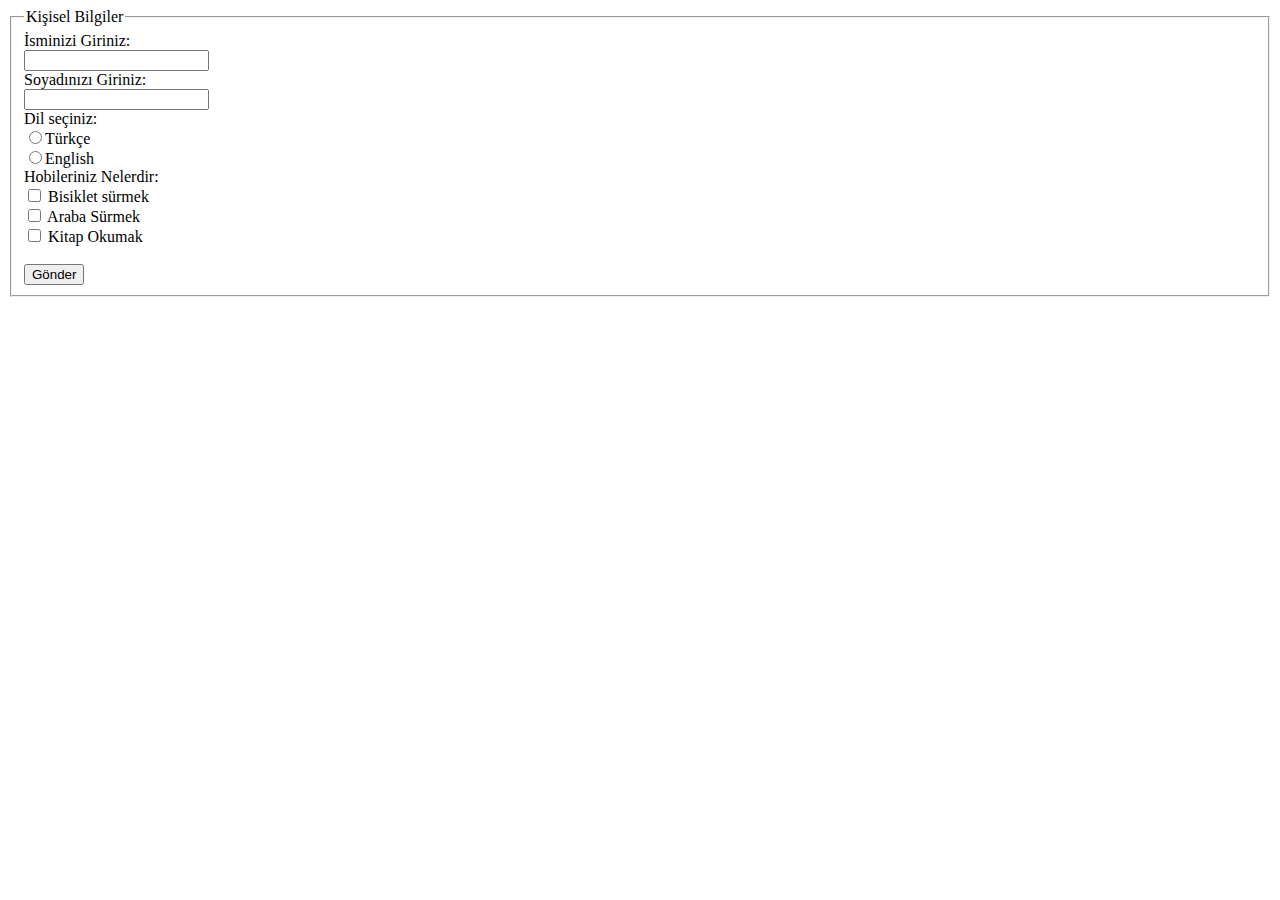
==== index.html @ 514f0864 "“ilk”" ====
<!DOCTYPE html>
<html lang="en">
    <head>
        <title></title>
        <meta charset="UTF-8">
        <meta name="viewport" content="width=device-width, initial-scale=1">
        <link href="css/style.css" rel="stylesheet">
        <link rel="stylesheet" href="style.css">
    </head>
    <body>
        <fieldset>
            <legend>Kişisel Bilgiler</legend>
        <form>
            <table>
            <label></label>İsminizi Giriniz:<br>
            <input type="text"><br>

            <label></label>Soyadınızı Giriniz:<br>
            <input type="text"><br>

            <label></label> Dil seçiniz:<br>

            <input type="radio" >
            <label for="radio">Türkçe</label><br>

            <input type="radio">
            <label >English</label><br>

            <label>Hobileriniz Nelerdir:</label> <br>

            <input type="checkbox" >
            <label for=> Bisiklet sürmek</label><br>

            <input type="checkbox">
            <label> Araba Sürmek</label><br>

            <input type="checkbox">
            <label> Kitap Okumak</label><br><br>

            <input type="submit" value="Gönder">
            

        </form>
        
            
    </fieldset>
   

    </body>
</html>
---- style.css ----
form{
    width: 500px;
    background-color: white;
}
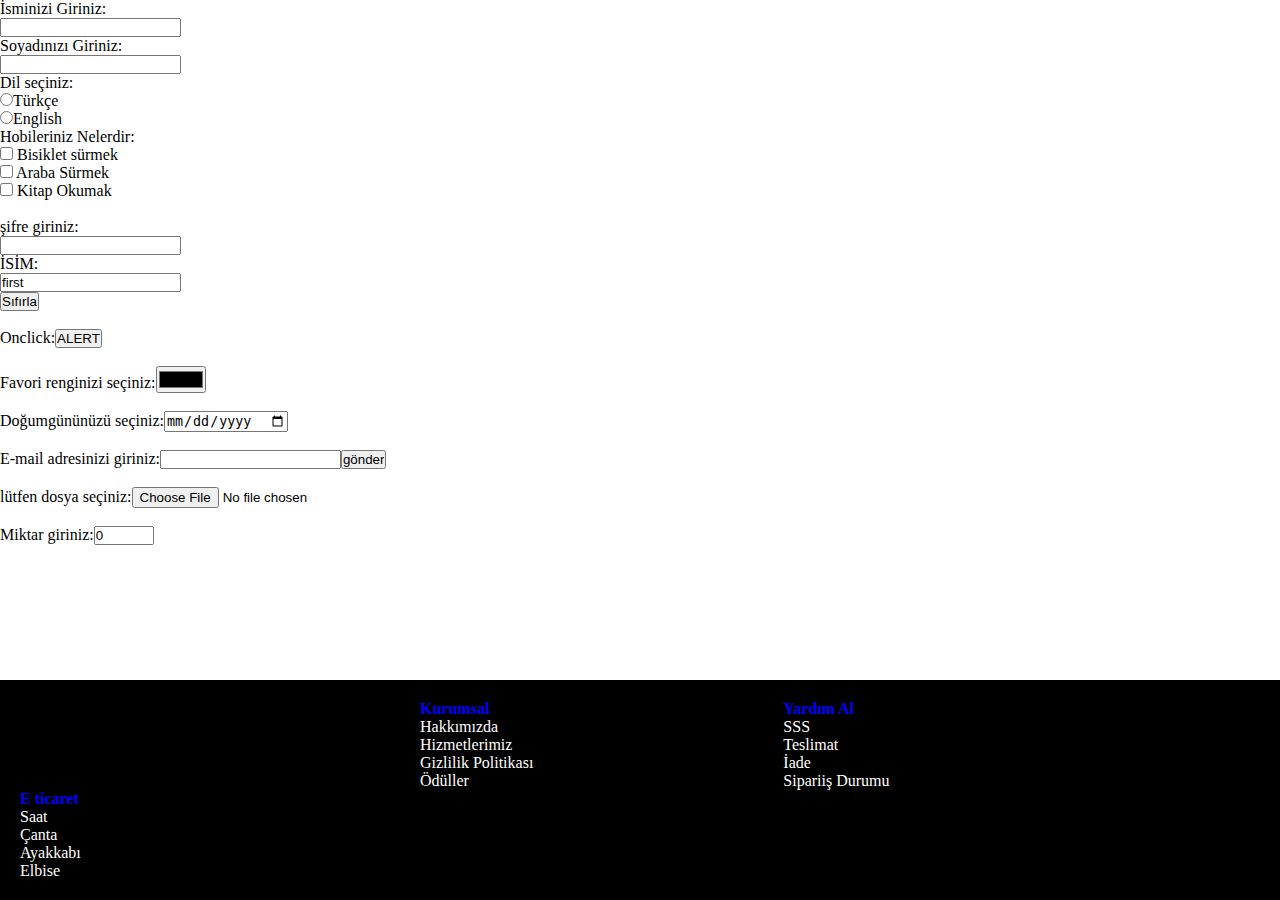
==== commit c0b96ffe: "ilk" ====
--- a/index.html
+++ b/index.html
@@ -8,10 +8,9 @@
         <link rel="stylesheet" href="style.css">
     </head>
     <body>
-        <fieldset>
-            <legend>Kişisel Bilgiler</legend>
+        
         <form>
-            <table>
+            <table>               <!--    html de form ögelerinin ddenemelerini yaptım aşşağı kısımdada responsive olmayan basit footer için uğraştım -->
             <label></label>İsminizi Giriniz:<br>
             <input type="text"><br>
 
@@ -37,13 +36,76 @@
             <input type="checkbox">
             <label> Kitap Okumak</label><br><br>
 
-            <input type="submit" value="Gönder">
+            <label for="pwd">şifre giriniz:</label><br>
+            <input type="password" id="pwd" name="pwd"><br>
+
+            <label for="fname">İSİM:</label><br>
+            <input type="text" id="fname" name="fname" value="first"><br>
+            <input type="reset" value="Sıfırla"><br><br>
+
+            <label for="alert">Onclick:</label>
+            <input type="button" onclick="alert('Hello World!')" value="ALERT"><br> <br>
             
+            <label for="favcolor">Favori renginizi seçiniz:</label>
+            <input type="color" id="favcolor" name="favcolor"> <br> <br>
+
+            <label for="birthday">Doğumgününüzü seçiniz:</label>
+            <input type="date" id="birthday" name="birthday"><br> <br>
+
+            <label for="email">E-mail adresinizi giriniz:</label>
+            <input type="email" id="email" name="email">
+            <input type="submit" value="gönder"><br> <br>
+
+            <label for="myfile">lütfen dosya seçiniz:</label>
+           <input type="file" id="myfile" name="myfile"><br><br>
+
+
+           <label for="miktar">Miktar giriniz:</label>
+          <input type="number" id="miktar" name="miktar" min="0" max="100" step="5" value="0">
 
         </form>
+
+        <footer>
+            <div class="col">
+                <div class="col0">
+                    <ul style="list-style: none;">
+                        <h4 style="color: blue;">Kurumsal</h4>
+                        <li><a href="#">Hakkımızda</a></li>
+                        <li><a href="#">Hizmetlerimiz</a></li>
+                        <li><a href="#">Gizlilik Politikası</a></li>
+                        <li><a href="#">Ödüller</a></li>
+                    </ul>
+            </div>
+            
+        </div>
+        <div class="col">
+            <div class="col1">
+            <ul style="list-style: none;">
+                <h4 style="color:blue;">Yardım Al</h4>
+                <li><a href="#">SSS</a></li>
+                <li><a href="#">Teslimat</a></li>
+                <li><a href="#">İade</a></li>
+                <li><a href="#">Sipariiş Durumu</a></li>
+            </ul>
+        </div>
+        </div>
+            
+            </div>
+            <div class="col">
+                <div class="col2">
+                    <h4 style="color:blue;">E ticaret</h4>
+                    <ul style="list-style: none;">
+                        <li><a href="#">Saat</a></li>
+                        <li><a href="#">Çanta</a></li>
+                        <li><a href="#">Ayakkabı</a></li>
+                        <li><a href="#">Elbise</a></li>
+                    </ul>
+            </div>
+    
+        </div>
+        </footer>
         
             
-    </fieldset>
    
 
     </body>
--- a/style.css
+++ b/style.css
@@ -1,5 +1,49 @@
-
-form{
-    width: 500px;
-    background-color: white;
+*{
+    margin: 0px;
+    padding: 0px;
+    box-sizing: border-box;
 }
+footer {
+    position: fixed;
+    left: 0;
+    bottom: 0;
+    width: 100%;
+    background-color: black;
+    color: white;
+    padding: 20px;
+    
+}
+footer a{
+    text-decoration: none;
+}
+footer .col{
+    float: left;
+   
+}
+footer .col0{
+    margin-left: 400px;
+  
+}
+footer .col1{
+    list-style: none;
+  
+}
+footer .col2{
+    list-style: none;
+}
+footer .col ul {
+    margin-right: 250px;
+  
+}
+footer .col0 ul li a{
+    text-decoration: none;
+    color: white;
+}
+footer .col1 ul li a{
+    text-decoration: none;
+    color: white;
+}
+footer .col2 ul li a{
+    text-decoration: none;
+    color: white;
+}
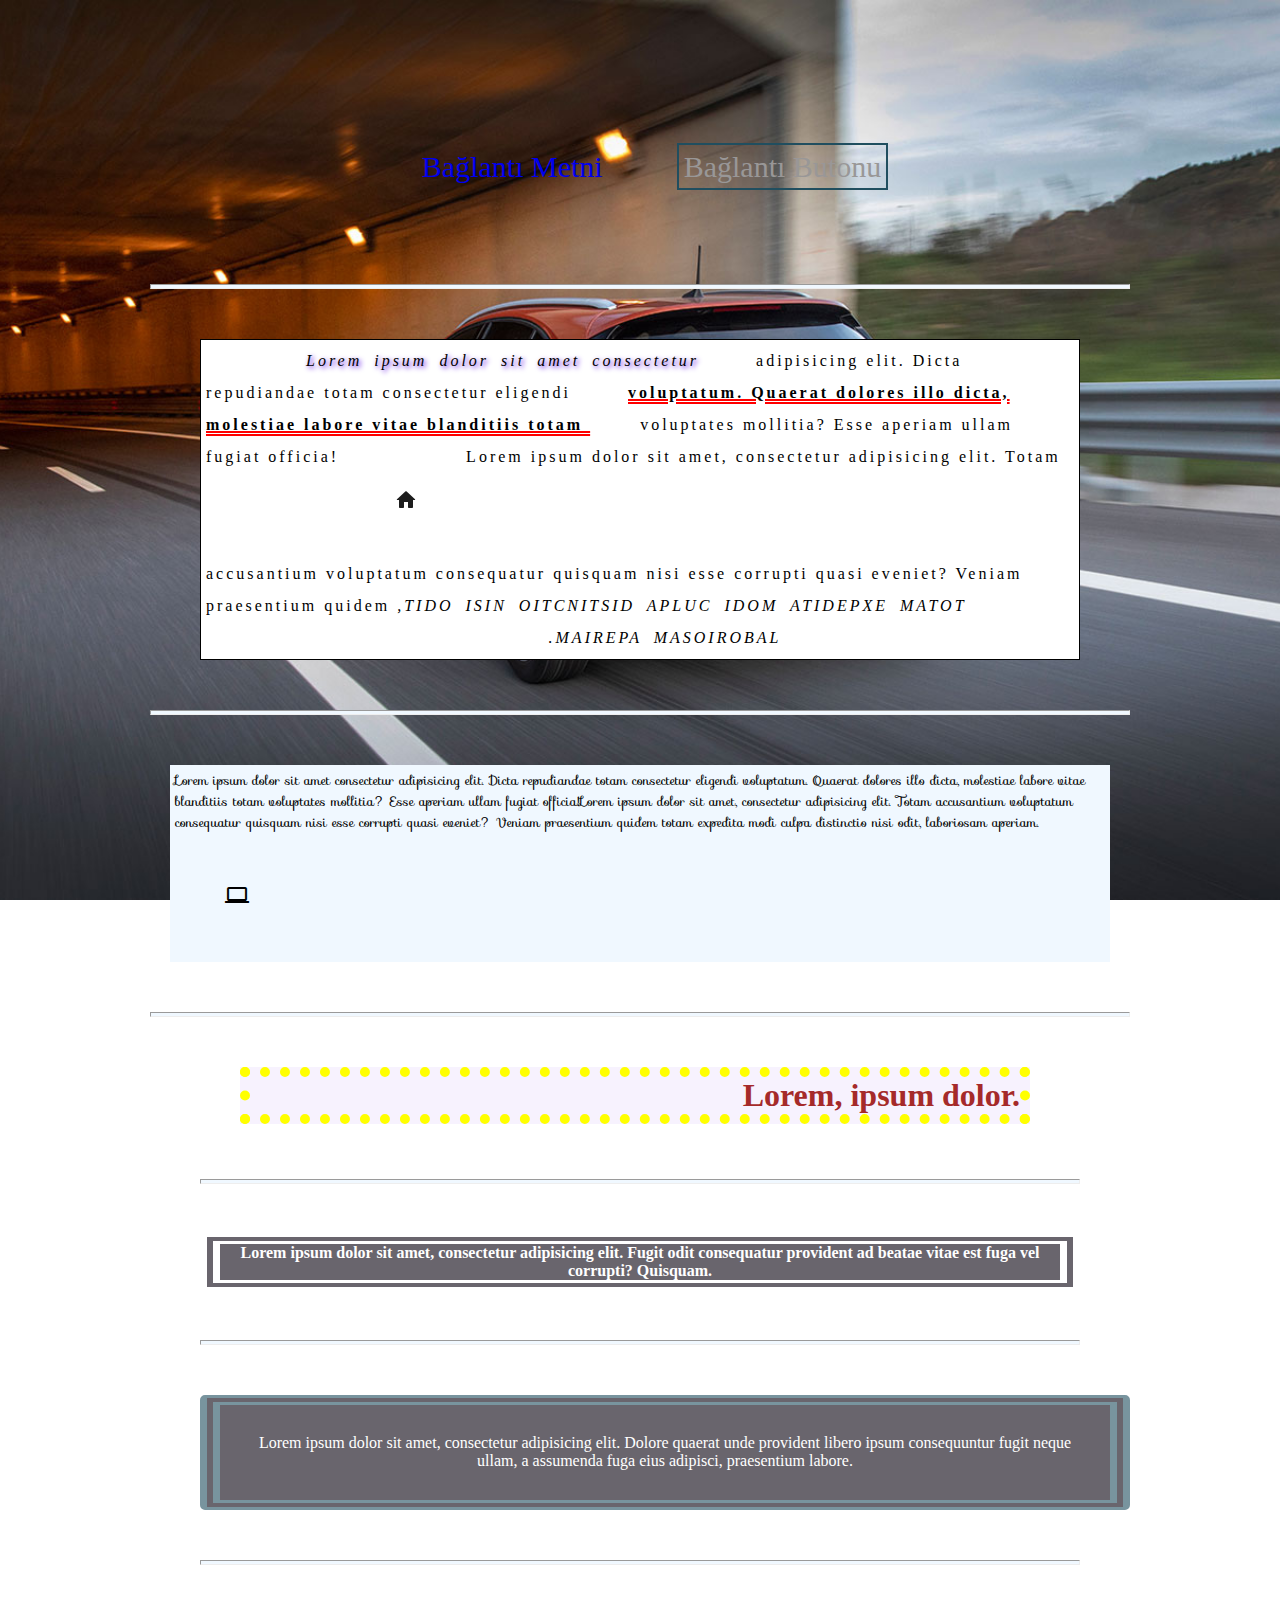
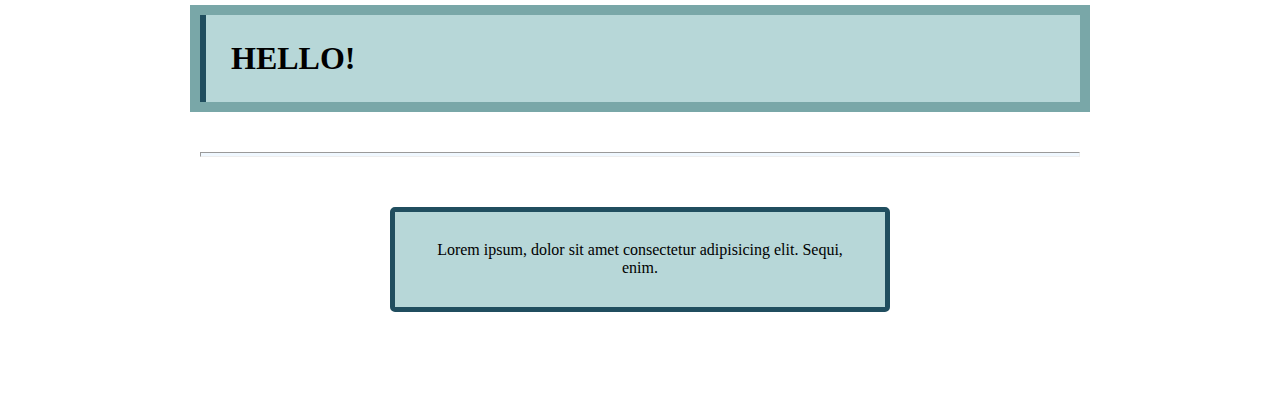
==== commit fedba2cf: "ilk" ====
--- a/index.html
+++ b/index.html
@@ -1,112 +1,59 @@
 <!DOCTYPE html>
 <html lang="en">
     <head>
-        <title></title>
+        <title>CSS Tutorial</title>
+        
         <meta charset="UTF-8">
         <meta name="viewport" content="width=device-width, initial-scale=1">
+        <link href="https://fonts.googleapis.com/css2?family=Sofia&effect=fire" rel="stylesheet">
+        <link rel="stylesheet" href="https://fonts.googleapis.com/icon?family=Material+Icons">
         <link href="css/style.css" rel="stylesheet">
+        <link rel="icon" type="image/x-icon" href="/img/icon.svg">
         <link rel="stylesheet" href="style.css">
+        
+       
+      
     </head>
+    
     <body>
+        <div class="baglanti">
+            <a href="https://www.w3schools.com/css/css_link.asp" target="_blank">Bağlantı Metni</a>
+            <a class="buton" href="https://www.w3schools.com/css/css_link.asp" target="_blank">Bağlantı Butonu</a>
+
+        </div>
+        <hr style="height: 3px; background-color: aliceblue;">
+        <div class="text">
+            <p><i>Lorem ipsum dolor sit amet consectetur</i> adipisicing elit. Dicta repudiandae totam consectetur eligendi 
+            <b>voluptatum. Quaerat dolores illo dicta, molestiae labore vitae blanditiis totam </b>voluptates mollitia? 
+            Esse aperiam ullam fugiat officia! <img src="img/icon.svg" alt="icon">Lorem ipsum dolor sit amet, consectetur adipisicing elit. Totam 
+            accusantium voluptatum consequatur quisquam nisi esse corrupti quasi eveniet? Veniam praesentium quidem 
+            <i class="transform">totam expedita modi culpa distinctio nisi odit, laboriosam aperiam.</i></p>
+        </div>
+        <hr style="height: 3px; background-color: aliceblue;">
+
+        <div class="font">
+            <p class="font-effect-fire">Lorem ipsum dolor sit amet consectetur adipisicing elit. Dicta repudiandae totam consectetur eligendi 
+            voluptatum. Quaerat dolores illo dicta, molestiae labore vitae blanditiis totam voluptates mollitia? 
+            Esse aperiam ullam fugiat officia!Lorem ipsum dolor sit amet, consectetur adipisicing elit. Totam 
+            accusantium voluptatum consequatur quisquam nisi esse corrupti quasi eveniet? Veniam praesentium quidem 
+            totam expedita modi culpa distinctio nisi odit, laboriosam aperiam. <i class="material-icons">computer</i></p>
+        </div>
+        <hr style="height: 3px; background-color: aliceblue;">
+
+        <div class="özellik">
+        <h1 id="lorem">Lorem, ipsum dolor.</h1>
+        <hr style="height: 3px; background-color: aliceblue;">
+        <h4 class="sınıf">Lorem ipsum dolor sit amet, consectetur adipisicing elit. Fugit odit 
+            consequatur provident ad beatae vitae est fuga vel corrupti? Quisquam.</h4>
+            <hr style="height: 3px; background-color: aliceblue;">
+            <p class="sınıf large">Lorem ipsum dolor sit amet, consectetur adipisicing elit. Dolore quaerat unde
+             provident libero ipsum consequuntur fugit neque ullam, a assumenda fuga eius adipisci, praesentium labore.</p>
+             <hr style="height: 3px; background-color: aliceblue;">
+             <h1 class="color">HELLO!</h1>
+             <hr style="height: 3px; background-color: aliceblue;">
+             <p>Lorem ipsum, dolor sit amet consectetur adipisicing elit. Sequi, enim.</p> 
+             
+        </div>
         
-        <form>
-            <table>               <!--    html de form ögelerinin ddenemelerini yaptım aşşağı kısımdada responsive olmayan basit footer için uğraştım -->
-            <label></label>İsminizi Giriniz:<br>
-            <input type="text"><br>
-
-            <label></label>Soyadınızı Giriniz:<br>
-            <input type="text"><br>
-
-            <label></label> Dil seçiniz:<br>
-
-            <input type="radio" >
-            <label for="radio">Türkçe</label><br>
-
-            <input type="radio">
-            <label >English</label><br>
-
-            <label>Hobileriniz Nelerdir:</label> <br>
-
-            <input type="checkbox" >
-            <label for=> Bisiklet sürmek</label><br>
-
-            <input type="checkbox">
-            <label> Araba Sürmek</label><br>
-
-            <input type="checkbox">
-            <label> Kitap Okumak</label><br><br>
-
-            <label for="pwd">şifre giriniz:</label><br>
-            <input type="password" id="pwd" name="pwd"><br>
-
-            <label for="fname">İSİM:</label><br>
-            <input type="text" id="fname" name="fname" value="first"><br>
-            <input type="reset" value="Sıfırla"><br><br>
-
-            <label for="alert">Onclick:</label>
-            <input type="button" onclick="alert('Hello World!')" value="ALERT"><br> <br>
-            
-            <label for="favcolor">Favori renginizi seçiniz:</label>
-            <input type="color" id="favcolor" name="favcolor"> <br> <br>
-
-            <label for="birthday">Doğumgününüzü seçiniz:</label>
-            <input type="date" id="birthday" name="birthday"><br> <br>
-
-            <label for="email">E-mail adresinizi giriniz:</label>
-            <input type="email" id="email" name="email">
-            <input type="submit" value="gönder"><br> <br>
-
-            <label for="myfile">lütfen dosya seçiniz:</label>
-           <input type="file" id="myfile" name="myfile"><br><br>
-
-
-           <label for="miktar">Miktar giriniz:</label>
-          <input type="number" id="miktar" name="miktar" min="0" max="100" step="5" value="0">
-
-        </form>
-
-        <footer>
-            <div class="col">
-                <div class="col0">
-                    <ul style="list-style: none;">
-                        <h4 style="color: blue;">Kurumsal</h4>
-                        <li><a href="#">Hakkımızda</a></li>
-                        <li><a href="#">Hizmetlerimiz</a></li>
-                        <li><a href="#">Gizlilik Politikası</a></li>
-                        <li><a href="#">Ödüller</a></li>
-                    </ul>
-            </div>
-            
-        </div>
-        <div class="col">
-            <div class="col1">
-            <ul style="list-style: none;">
-                <h4 style="color:blue;">Yardım Al</h4>
-                <li><a href="#">SSS</a></li>
-                <li><a href="#">Teslimat</a></li>
-                <li><a href="#">İade</a></li>
-                <li><a href="#">Sipariiş Durumu</a></li>
-            </ul>
-        </div>
-        </div>
-            
-            </div>
-            <div class="col">
-                <div class="col2">
-                    <h4 style="color:blue;">E ticaret</h4>
-                    <ul style="list-style: none;">
-                        <li><a href="#">Saat</a></li>
-                        <li><a href="#">Çanta</a></li>
-                        <li><a href="#">Ayakkabı</a></li>
-                        <li><a href="#">Elbise</a></li>
-                    </ul>
-            </div>
-    
-        </div>
-        </footer>
-        
-            
-   
-
     </body>
 </html>--- a/style.css
+++ b/style.css
@@ -1,49 +1,145 @@
 *{
-    margin: 0px;
-    padding: 0px;
+    margin: 50px;
+}
+body{
+    background-image: url("img/Egea-Cross-3.jpg");
+    background-repeat: no-repeat;
+    background-position:center;
+    background-attachment: fixed;
+    background-size: cover;
+
+    
+}
+.özellik p{
+    text-align: center;
+    background-color: #B7D7D8;
+    border-color: #204E5F;
+    border-style: solid;
+    border-width: 5px;
+    border-radius: 5px;
+    width: 500px;
+    height: 50%;
+    margin: auto;
+    padding: 3%;
     box-sizing: border-box;
 }
-footer {
-    position: fixed;
-    left: 0;
-    bottom: 0;
-    width: 100%;
-    background-color: black;
+.özellik #lorem{
+    color: brown;
+    text-align: right;
+    background-color: rgba(241, 233, 254, 0.6);
+    border-style: dotted;
+    border-width: 10px;
+    border-color: yellow;
+    margin: 50px 100px 55px 90px;
+}
+.özellik .sınıf{
+    background-color: rgb(7, 0, 13);
+    opacity: 0.6;
+    text-align: center;
     color: white;
-    padding: 20px;
+    border-style: double;
+    border-width: 10px 20px;
+    margin-left: 50px;
+    max-width: 2000px;
+   
+}
+.özellik .large{
+    margin-left: inherit;
+    border-style: double;
+    width: auto;
+    height: auto;
     
 }
-footer a{
-    text-decoration: none;
-}
-footer .col{
-    float: left;
+
+.özellik .color{
+    background-color:#B7D7D8;
+    border-left: 6px solid #204E5F;
+    padding: 25px;
+    outline: 10px solid #79A7A8;
+    /* outline-offset: 10px; */
    
 }
-footer .col0{
-    margin-left: 400px;
-  
+.text p{
+    border: 1px solid black;
+    text-indent: 50px;
+    letter-spacing: 3px;
+    background-color: white;
+    line-height: 2;
+    text-align-last: center;
+    padding: 5px;
 }
-footer .col1{
-    list-style: none;
-  
+.text p i{
+    letter-spacing: 3px;
+    word-spacing: 5px;
+    text-shadow: 2px 2px 5px rgb(86, 4, 226);
+
 }
-footer .col2{
-    list-style: none;
+.text p b{
+    text-decoration: underline double 2px red;
+    text-align: center;
 }
-footer .col ul {
-    margin-right: 250px;
-  
+.text p img{
+    vertical-align: top;
 }
-footer .col0 ul li a{
+.text p .transform{
+  text-transform: uppercase;
+  text-shadow: none;
+  direction: rtl;
+  unicode-bidi: bidi-override;   
+}
+.font p{
+    background-color: aliceblue;
+    font-family: "Sofia", sans-serif;
+    margin: 10px;
+    padding: 5px;
+    font-size: 1vw;
+    margin: 20px;
+}
+.font p i{
+    vertical-align: bottom;
+}
+.baglanti{
+    text-align: center;
+    padding: 50px;
+    margin: 50px;
+}
+.baglanti a{
+    font-size: 30px;
     text-decoration: none;
+    
+}
+.baglanti a:visited{
     color: white;
 }
-footer .col1 ul li a{
+.baglanti a:active{
+    color: red;
+}
+.baglanti a:hover{
+    cursor: pointer;
+    background-color: rgba(193, 209, 228, 0.986);
+    border-radius: 7px;
+}
+
+.baglanti .buton{
+    font-size: 30px;
     text-decoration: none;
-    color: white;
+    background-color: #ffffff04;
+    color: rgb(153, 151, 151);
+    padding: 5px;
+    border: 2px solid #204E5F;
+    margin:20px;
+    
 }
-footer .col2 ul li a{
+.baglanti .buton:visited{
+    color: rgb(153, 151, 151);
+
+}
+.baglanti .buton:hover{
+    font-size: 30px;
     text-decoration: none;
-    color: white;
+    background-color: #79A7A8;
+    color: rgb(255, 255, 255);
+    padding: 5px;
+    border: 2px solid #204E5F;
 }
+
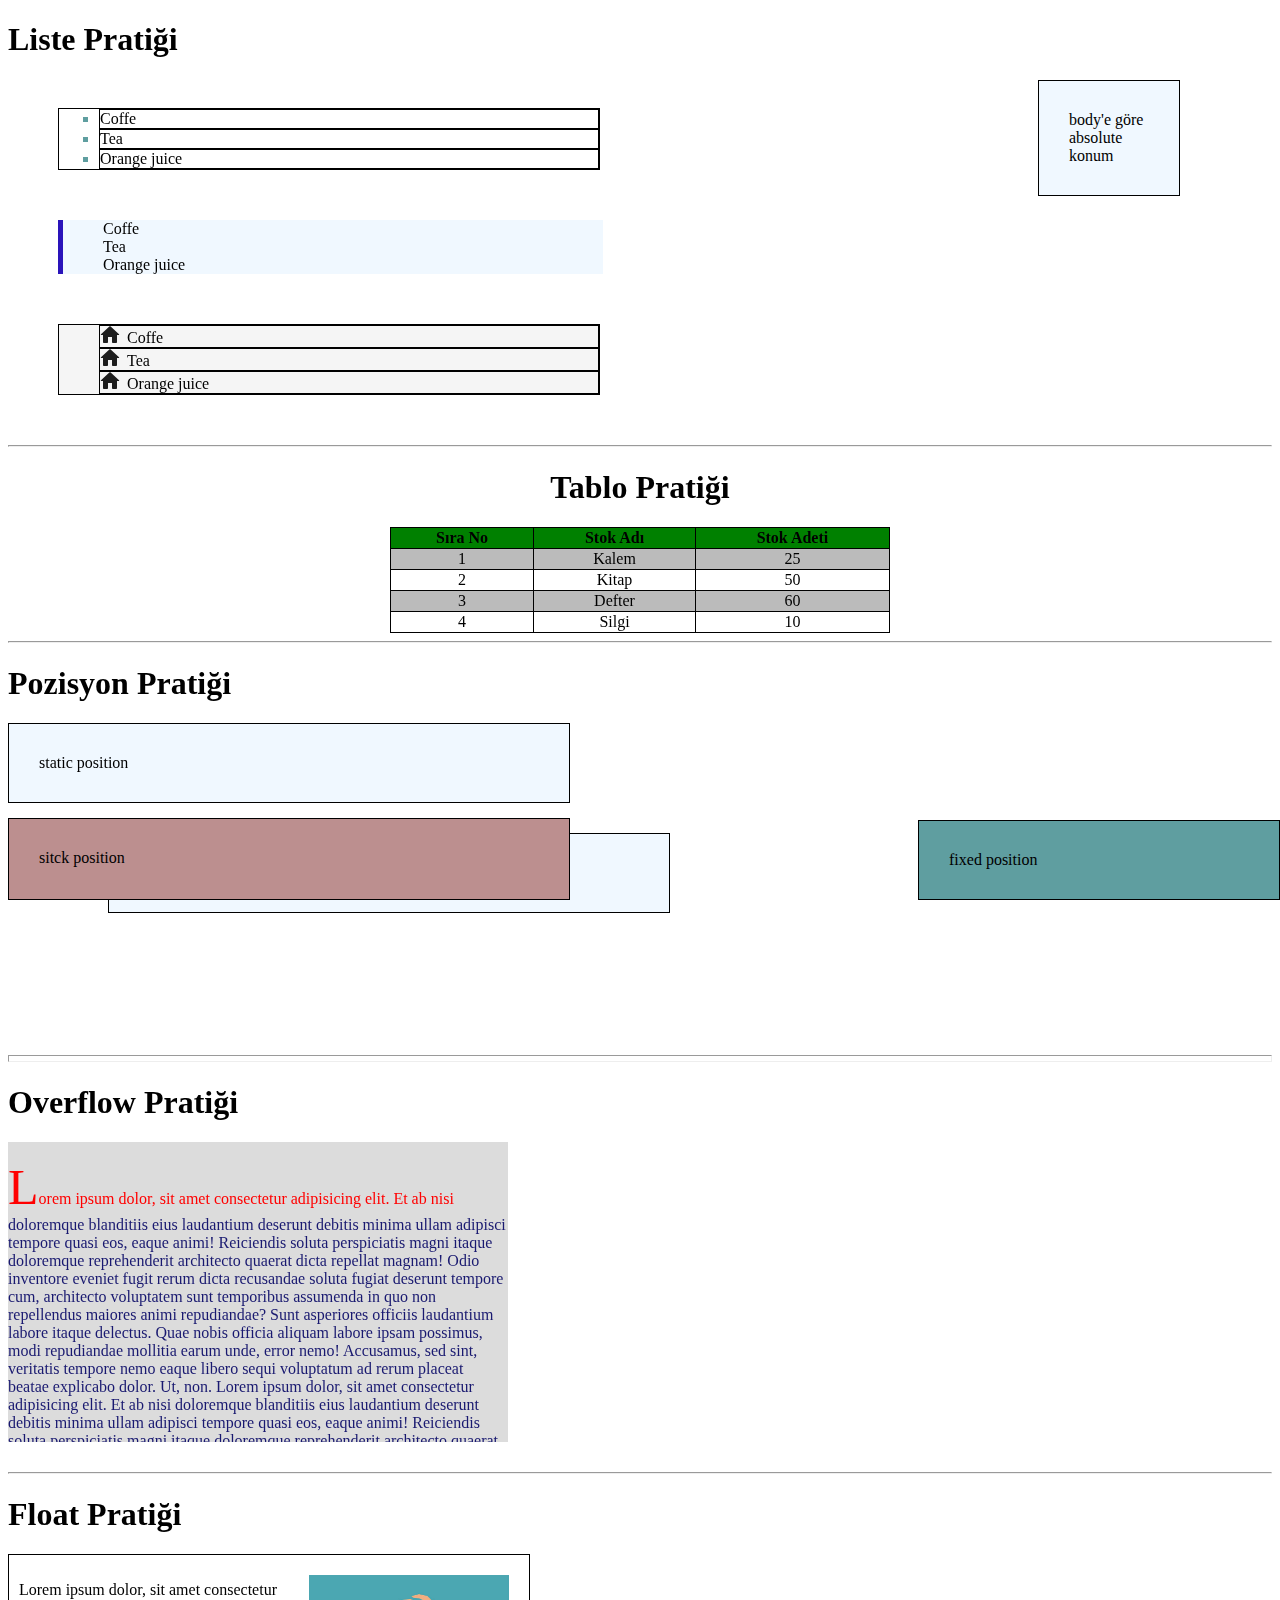
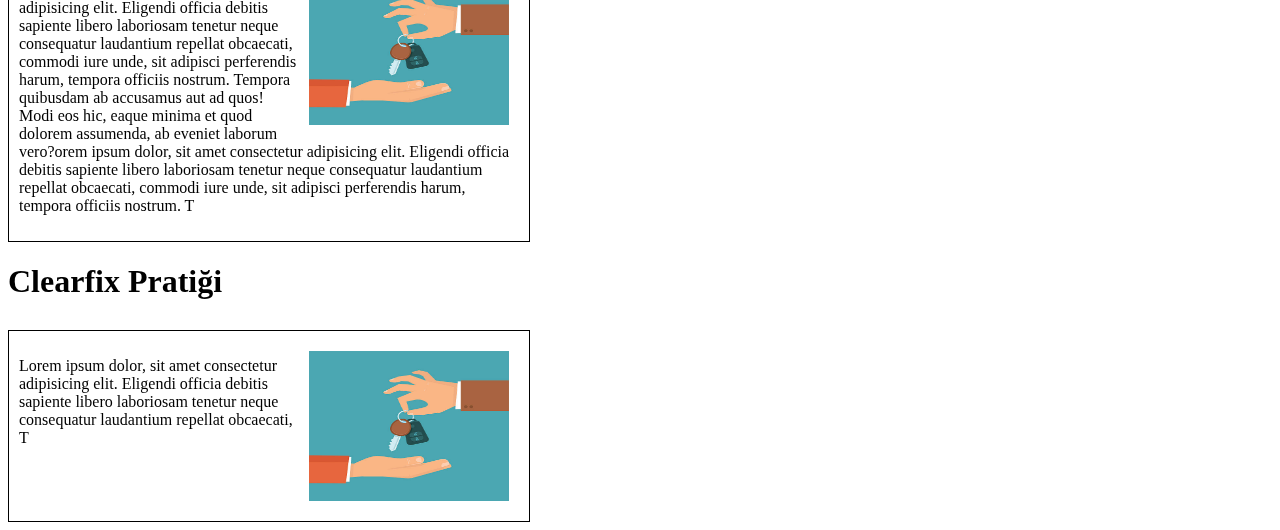
==== commit b125741e: "ilk" ====
--- a/index.html
+++ b/index.html
@@ -16,44 +16,112 @@
     </head>
     
     <body>
-        <div class="baglanti">
-            <a href="https://www.w3schools.com/css/css_link.asp" target="_blank">Bağlantı Metni</a>
-            <a class="buton" href="https://www.w3schools.com/css/css_link.asp" target="_blank">Bağlantı Butonu</a>
 
-        </div>
-        <hr style="height: 3px; background-color: aliceblue;">
-        <div class="text">
-            <p><i>Lorem ipsum dolor sit amet consectetur</i> adipisicing elit. Dicta repudiandae totam consectetur eligendi 
-            <b>voluptatum. Quaerat dolores illo dicta, molestiae labore vitae blanditiis totam </b>voluptates mollitia? 
-            Esse aperiam ullam fugiat officia! <img src="img/icon.svg" alt="icon">Lorem ipsum dolor sit amet, consectetur adipisicing elit. Totam 
-            accusantium voluptatum consequatur quisquam nisi esse corrupti quasi eveniet? Veniam praesentium quidem 
-            <i class="transform">totam expedita modi culpa distinctio nisi odit, laboriosam aperiam.</i></p>
-        </div>
-        <hr style="height: 3px; background-color: aliceblue;">
+        <div class="list">
+            <h1>Liste Pratiği</h1>
+            <ul class="a">
+                <li>Coffe</li>
+                <li>Tea</li>
+                <li>Orange juice</li>
+               </ul>
+               <ul class="b">
+                <li>Coffe</li>
+                <li>Tea</li>
+                <li>Orange juice</li>
+               </ul>
+               <ol class="c">
+                
+                <li>Coffe</li>
+                <li>Tea</li>
+                <li>Orange juice</li>
+               </ol>      
+               </div>
+               <hr>
+               <div class="tablo">
+                <h1>Tablo Pratiği</h1>
+                <table>
+                <tr>
+                    <th>Sıra No</th>
+                    <th>Stok Adı</th>
+                    <th>Stok Adeti</th>
+                </tr>
+                <tr>
+                    <td>1</td>
+                    <td>Kalem</td>
+                    <td> 25</td>
+                </tr>
+                <tr>
+                    <td>2</td>
+                    <td>Kitap</td>
+                    <td> 50</td>
+                </tr>
+                <tr>
+                    <td>3</td>
+                    <td>Defter</td>
+                    <td> 60</td>
+                </tr>
+                <tr>
+                    <td>4</td>
+                    <td>Silgi</td>
+                    <td> 10</td>
+                </tr>
 
-        <div class="font">
-            <p class="font-effect-fire">Lorem ipsum dolor sit amet consectetur adipisicing elit. Dicta repudiandae totam consectetur eligendi 
-            voluptatum. Quaerat dolores illo dicta, molestiae labore vitae blanditiis totam voluptates mollitia? 
-            Esse aperiam ullam fugiat officia!Lorem ipsum dolor sit amet, consectetur adipisicing elit. Totam 
-            accusantium voluptatum consequatur quisquam nisi esse corrupti quasi eveniet? Veniam praesentium quidem 
-            totam expedita modi culpa distinctio nisi odit, laboriosam aperiam. <i class="material-icons">computer</i></p>
-        </div>
-        <hr style="height: 3px; background-color: aliceblue;">
+               </table>
+            </div>
+            <hr>
+            <h1>Pozisyon Pratiği</h1>
 
-        <div class="özellik">
-        <h1 id="lorem">Lorem, ipsum dolor.</h1>
-        <hr style="height: 3px; background-color: aliceblue;">
-        <h4 class="sınıf">Lorem ipsum dolor sit amet, consectetur adipisicing elit. Fugit odit 
-            consequatur provident ad beatae vitae est fuga vel corrupti? Quisquam.</h4>
-            <hr style="height: 3px; background-color: aliceblue;">
-            <p class="sınıf large">Lorem ipsum dolor sit amet, consectetur adipisicing elit. Dolore quaerat unde
-             provident libero ipsum consequuntur fugit neque ullam, a assumenda fuga eius adipisci, praesentium labore.</p>
-             <hr style="height: 3px; background-color: aliceblue;">
-             <h1 class="color">HELLO!</h1>
-             <hr style="height: 3px; background-color: aliceblue;">
-             <p>Lorem ipsum, dolor sit amet consectetur adipisicing elit. Sequi, enim.</p> 
-             
-        </div>
-        
+            <div  class="box box-1 ">static position</div>
+            <div  class="box box-2">relative position</div>
+            <div  class="box box-4">body'e göre absolute konum</div>
+            <div  class="box box-5">sitck position</div>
+            <div  class="box box-3">fixed position</div>
+            <hr>
+
+            <h1>Overflow Pratiği</h1>
+            <div class="overflow">
+                <p>Lorem ipsum dolor, sit amet consectetur adipisicing elit. Et ab nisi doloremque 
+                blanditiis eius laudantium deserunt debitis minima ullam adipisci tempore quasi eos, 
+                eaque animi! Reiciendis soluta perspiciatis magni itaque doloremque reprehenderit architecto
+                 quaerat dicta repellat magnam! Odio inventore eveniet fugit rerum dicta recusandae soluta fugiat 
+                 deserunt tempore cum, architecto voluptatem sunt temporibus assumenda in quo non repellendus maiores 
+                 animi repudiandae? Sunt asperiores officiis laudantium labore itaque delectus. Quae nobis officia aliquam 
+                 labore ipsam possimus, modi repudiandae mollitia earum unde, error nemo! Accusamus, sed sint, veritatis tempore 
+                 nemo eaque libero sequi voluptatum ad rerum placeat beatae explicabo dolor. Ut, non.
+                 Lorem ipsum dolor, sit amet consectetur adipisicing elit. Et ab nisi doloremque 
+                 blanditiis eius laudantium deserunt debitis minima ullam adipisci tempore quasi eos, 
+                 eaque animi! Reiciendis soluta perspiciatis magni itaque doloremque reprehenderit architecto
+                  quaerat dicta repellat magnam! Odio inventore eveniet fugit rerum dicta recusandae soluta fugiat 
+                  deserunt tempore cum, architecto voluptatem sunt temporibus assumenda in quo non repellendus maiores 
+                  animi repudiandae? Sunt asperiores officiis laudantium labore itaque delectus. Quae nobis officia aliquam 
+                  labore ipsam possimus, modi repudiandae mollitia earum unde, error nemo! Accusamus, sed sint, veritatis tempore 
+                  nemo eaque libero sequi voluptatum ad rerum placeat beatae explicabo dolor. Ut, non</p>
+            </div>
+            <hr>
+
+            <div>
+                <h1>Float Pratiği</h1>
+                <div class="float">
+                    <img src="img/istockphoto-519511249-612x612.jpg" alt="float">
+                    <p>Lorem ipsum dolor, sit amet consectetur adipisicing elit. Eligendi officia debitis sapiente libero laboriosam 
+                        tenetur neque consequatur laudantium repellat obcaecati, commodi iure unde, sit adipisci perferendis harum, tempora 
+                        officiis nostrum. Tempora quibusdam ab accusamus aut ad quos! Modi eos hic, eaque minima et quod dolorem assumenda, ab 
+                        eveniet laborum vero?orem ipsum dolor, sit amet consectetur adipisicing elit. Eligendi officia debitis sapiente libero laboriosam 
+                        tenetur neque consequatur laudantium repellat obcaecati, commodi iure unde, sit adipisci perferendis harum, tempora 
+                        officiis nostrum. T</p>
+                </div>
+                <h1>Clearfix Pratiği</h1>
+    
+                <div class="clearfix">
+                    <img src="img/istockphoto-519511249-612x612.jpg" alt="float">
+                    <p>Lorem ipsum dolor, sit amet consectetur adipisicing elit. Eligendi officia debitis sapiente libero laboriosam 
+                        tenetur neque consequatur laudantium repellat obcaecati, T</p>
+                </div>
+            </div>
+            
+    
+
+           
+            
     </body>
 </html>--- a/style.css
+++ b/style.css
@@ -1,145 +1,149 @@
-*{
+::marker{
+    color: cadetblue;
+}
+::selection{
+    background-color: aliceblue;
+}
+.list .a{
+    list-style-type:square;
+    border: 1px solid black;
     margin: 50px;
+    background-color: white;
+    width: 500px;
 }
-body{
-    background-image: url("img/Egea-Cross-3.jpg");
-    background-repeat: no-repeat;
-    background-position:center;
-    background-attachment: fixed;
-    background-size: cover;
+.list .a li{
+   border: 1px solid black;
+}
+.list .b{
+    list-style-type: none;
+    border-left: 5px solid rgb(42, 20, 186);
+    background-color: aliceblue;
+    margin: 50px;
+    width: 500px;
+}
+.list .c{
+    list-style-image: url(img/icon.svg);
+    margin: 50px;
+    width: 500px;
+    background-color: whitesmoke;
+    border: 1px solid black;
+}
+.list .c li{
+    border: 1px solid black;
+    list-style-position: inside;
+ }
 
-    
-}
-.özellik p{
-    text-align: center;
-    background-color: #B7D7D8;
-    border-color: #204E5F;
-    border-style: solid;
-    border-width: 5px;
-    border-radius: 5px;
+ table{
+    margin: auto;
+    border: 1px solid black;
+    border-collapse: collapse;
     width: 500px;
-    height: 50%;
-    margin: auto;
-    padding: 3%;
-    box-sizing: border-box;
-}
-.özellik #lorem{
-    color: brown;
-    text-align: right;
-    background-color: rgba(241, 233, 254, 0.6);
-    border-style: dotted;
-    border-width: 10px;
-    border-color: yellow;
-    margin: 50px 100px 55px 90px;
-}
-.özellik .sınıf{
-    background-color: rgb(7, 0, 13);
-    opacity: 0.6;
-    text-align: center;
-    color: white;
-    border-style: double;
-    border-width: 10px 20px;
-    margin-left: 50px;
-    max-width: 2000px;
-   
-}
-.özellik .large{
-    margin-left: inherit;
-    border-style: double;
-    width: auto;
-    height: auto;
-    
 }
 
-.özellik .color{
-    background-color:#B7D7D8;
-    border-left: 6px solid #204E5F;
-    padding: 25px;
-    outline: 10px solid #79A7A8;
-    /* outline-offset: 10px; */
-   
+.tablo :first-child{
+    text-align: center;
 }
-.text p{
+ table tr,th,td{
     border: 1px solid black;
-    text-indent: 50px;
-    letter-spacing: 3px;
-    background-color: white;
-    line-height: 2;
-    text-align-last: center;
-    padding: 5px;
-}
-.text p i{
-    letter-spacing: 3px;
-    word-spacing: 5px;
-    text-shadow: 2px 2px 5px rgb(86, 4, 226);
+    text-align: center;
+ }
+ table th{
+    background-color:green ;
+ }
+ table tr:nth-child(even){
+    background-color:rgba(169, 169, 169, 0.79);
+
+ }
+ .box{
+    border: 1px solid black;
+    padding: 30px;
+    background-color: aliceblue;
+    margin-bottom: 30px;
+    width: 500px;
 
 }
-.text p b{
-    text-decoration: underline double 2px red;
-    text-align: center;
+
+.box-1{
+    position: static;
 }
-.text p img{
-    vertical-align: top;
+.box-2{
+    position: relative;
+    left: 100px;
 }
-.text p .transform{
-  text-transform: uppercase;
-  text-shadow: none;
-  direction: rtl;
-  unicode-bidi: bidi-override;   
+
+.box-3{
+    position: fixed;
+    bottom: 0px;
+    right: 0px;
+    margin: 0px;
+    width: 300px;
+    background-color:cadetblue;
 }
-.font p{
-    background-color: aliceblue;
-    font-family: "Sofia", sans-serif;
-    margin: 10px;
-    padding: 5px;
-    font-size: 1vw;
-    margin: 20px;
+.box-4{
+    position:absolute;
+    width: 80px;
+    top: 80px;
+    right: 100px;
 }
-.font p i{
-    vertical-align: bottom;
+.box-5{
+    position:sticky;
+    bottom: 0px;
+    height: 20px;
+    background-color: rosybrown;
 }
-.baglanti{
-    text-align: center;
-    padding: 50px;
-    margin: 50px;
-}
-.baglanti a{
-    font-size: 30px;
-    text-decoration: none;
-    
-}
-.baglanti a:visited{
-    color: white;
-}
-.baglanti a:active{
+.overflow{
+    width: 500px;
+    height: 300px;
+    background-color:gainsboro;
+    /* overflow: hidden;*/
+    /* overflow: scroll; */
+    /* overflow: auto; */
+    overflow-x: visible;
+    overflow-y: auto;
+    margin-bottom: 30px;
+} 
+.overflow p::first-line{
     color: red;
 }
-.baglanti a:hover{
-    cursor: pointer;
-    background-color: rgba(193, 209, 228, 0.986);
-    border-radius: 7px;
+.overflow p::first-letter{
+    font-size: 50px;
+}
+.box-3 + hr{
+    color: black;
+    height: 5px;
+}
+.overflow >p{
+    color: midnightblue;
+}
+.float{
+    padding: 10px;
+   border: 1px solid black;
+   width: 500px;
+}
+.float img{
+    width: 200px;
+    height: 150px;
+    margin: 10px;
+    float: right
+    /* float:left; */
+    /* float: inherit; */
+
+}
+.clearfix{
+    border: 1px solid black;
+    width: 500px;
+    padding: 10px;
+    margin-top: 30px;
+}
+.clearfix img{
+    width: 200px;
+    height: 150px;
+    float: right;
+    margin: 10px;
 }
 
-.baglanti .buton{
-    font-size: 30px;
-    text-decoration: none;
-    background-color: #ffffff04;
-    color: rgb(153, 151, 151);
-    padding: 5px;
-    border: 2px solid #204E5F;
-    margin:20px;
-    
-}
-.baglanti .buton:visited{
-    color: rgb(153, 151, 151);
-
-}
-.baglanti .buton:hover{
-    font-size: 30px;
-    text-decoration: none;
-    background-color: #79A7A8;
-    color: rgb(255, 255, 255);
-    padding: 5px;
-    border: 2px solid #204E5F;
-}
-
+.clearfix::after {
+    content: "";
+    clear: both;
+    display: table;
+  }
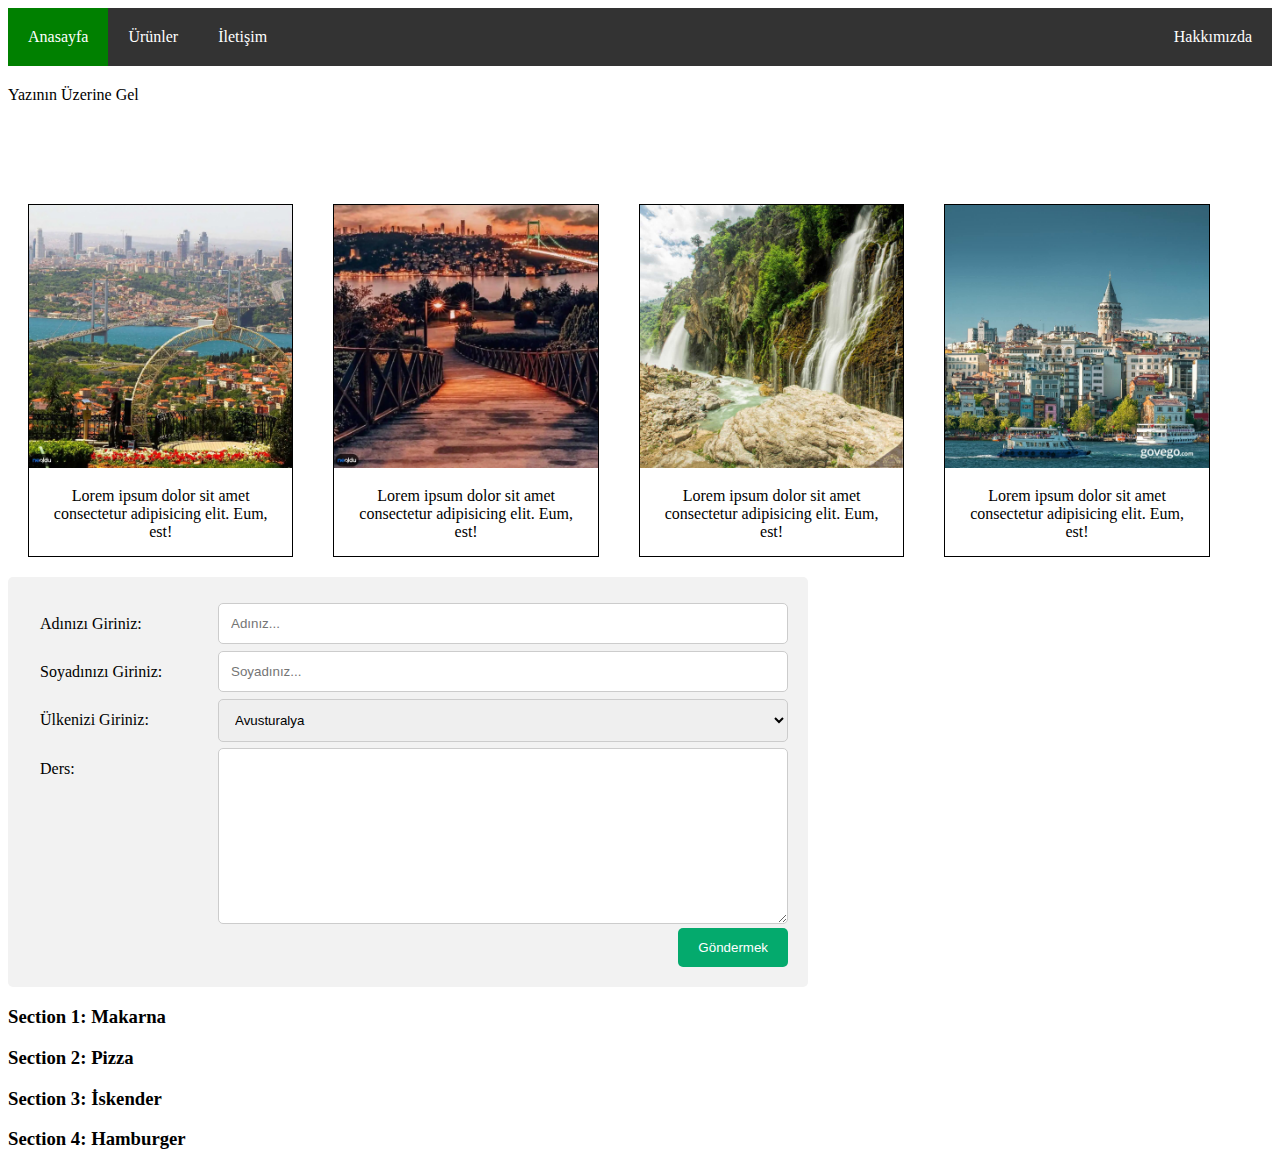
==== commit d110e5ad: "ilk" ====
--- a/index.html
+++ b/index.html
@@ -17,111 +17,127 @@
     
     <body>
 
-        <div class="list">
-            <h1>Liste Pratiği</h1>
-            <ul class="a">
-                <li>Coffe</li>
-                <li>Tea</li>
-                <li>Orange juice</li>
-               </ul>
-               <ul class="b">
-                <li>Coffe</li>
-                <li>Tea</li>
-                <li>Orange juice</li>
-               </ul>
-               <ol class="c">
-                
-                <li>Coffe</li>
-                <li>Tea</li>
-                <li>Orange juice</li>
-               </ol>      
-               </div>
-               <hr>
-               <div class="tablo">
-                <h1>Tablo Pratiği</h1>
-                <table>
-                <tr>
-                    <th>Sıra No</th>
-                    <th>Stok Adı</th>
-                    <th>Stok Adeti</th>
-                </tr>
-                <tr>
-                    <td>1</td>
-                    <td>Kalem</td>
-                    <td> 25</td>
-                </tr>
-                <tr>
-                    <td>2</td>
-                    <td>Kitap</td>
-                    <td> 50</td>
-                </tr>
-                <tr>
-                    <td>3</td>
-                    <td>Defter</td>
-                    <td> 60</td>
-                </tr>
-                <tr>
-                    <td>4</td>
-                    <td>Silgi</td>
-                    <td> 10</td>
-                </tr>
+       <nav>
+        <ul>
+            <li><a class="first"  href="#">Anasayfa</a></li>
+            <li><a href="#">Ürünler</a></li>
+            <li  class="dropdown">
+            <a href="#">İletişim</a>
+            <div class="dropdown-content">
+                <a href="#">Link1</a>
+                <a href="#">Link1</a>
+                <a href="#">Link1</a>
+            </div>
+        </li>
+            <li class="end"><a href="#">Hakkımızda</a>
+            </li>
+        </ul>
+       </nav>
+        <div class="acilir">
+            <span>Yazının Üzerine Gel</span>
+        <div class="acilir_icerik">
+            <p>Hello World</p>
+        </div>
+    </div>
 
-               </table>
-            </div>
-            <hr>
-            <h1>Pozisyon Pratiği</h1>
+     <div class="responsive">
+     </div>
+    <div class="galeri">
+        <a href="img/1-936.jpg" target="_blank">
+         <img src="img/1-936.jpg" alt="istanbul"  width="200px";height="200px">
+        </a>
+        <div class="aciklama">Lorem ipsum dolor sit amet consectetur adipisicing elit. Eum, est!</div>
+    </div>
+    </div>
 
-            <div  class="box box-1 ">static position</div>
-            <div  class="box box-2">relative position</div>
-            <div  class="box box-4">body'e göre absolute konum</div>
-            <div  class="box box-5">sitck position</div>
-            <div  class="box box-3">fixed position</div>
-            <hr>
+    <div class="responsive">
+    <div class="galeri">
+        <a href="img/17-129.jpg" target="_blank">
+         <img src="img/17-129.jpg" alt="istanbul"  width="200px";height="200px">
+        </a>
+        <div class="aciklama">Lorem ipsum dolor sit amet consectetur adipisicing elit. Eum, est!</div>
+    </div>
+</div>
 
-            <h1>Overflow Pratiği</h1>
-            <div class="overflow">
-                <p>Lorem ipsum dolor, sit amet consectetur adipisicing elit. Et ab nisi doloremque 
-                blanditiis eius laudantium deserunt debitis minima ullam adipisci tempore quasi eos, 
-                eaque animi! Reiciendis soluta perspiciatis magni itaque doloremque reprehenderit architecto
-                 quaerat dicta repellat magnam! Odio inventore eveniet fugit rerum dicta recusandae soluta fugiat 
-                 deserunt tempore cum, architecto voluptatem sunt temporibus assumenda in quo non repellendus maiores 
-                 animi repudiandae? Sunt asperiores officiis laudantium labore itaque delectus. Quae nobis officia aliquam 
-                 labore ipsam possimus, modi repudiandae mollitia earum unde, error nemo! Accusamus, sed sint, veritatis tempore 
-                 nemo eaque libero sequi voluptatum ad rerum placeat beatae explicabo dolor. Ut, non.
-                 Lorem ipsum dolor, sit amet consectetur adipisicing elit. Et ab nisi doloremque 
-                 blanditiis eius laudantium deserunt debitis minima ullam adipisci tempore quasi eos, 
-                 eaque animi! Reiciendis soluta perspiciatis magni itaque doloremque reprehenderit architecto
-                  quaerat dicta repellat magnam! Odio inventore eveniet fugit rerum dicta recusandae soluta fugiat 
-                  deserunt tempore cum, architecto voluptatem sunt temporibus assumenda in quo non repellendus maiores 
-                  animi repudiandae? Sunt asperiores officiis laudantium labore itaque delectus. Quae nobis officia aliquam 
-                  labore ipsam possimus, modi repudiandae mollitia earum unde, error nemo! Accusamus, sed sint, veritatis tempore 
-                  nemo eaque libero sequi voluptatum ad rerum placeat beatae explicabo dolor. Ut, non</p>
-            </div>
-            <hr>
+    <div class="responsive"></div>
+    <div class="galeri">
+        <a href="img/20190103164021443_kapuzbasi selaleri.jpg" target="_blank">
+         <img src="img/20190103164021443_kapuzbasi selaleri.jpg" alt="istanbul" width="200px";height="200px">
+        </a>
+        <div class="aciklama">Lorem ipsum dolor sit amet consectetur adipisicing elit. Eum, est!</div>
+    </div>
+</div>
 
-            <div>
-                <h1>Float Pratiği</h1>
-                <div class="float">
-                    <img src="img/istockphoto-519511249-612x612.jpg" alt="float">
-                    <p>Lorem ipsum dolor, sit amet consectetur adipisicing elit. Eligendi officia debitis sapiente libero laboriosam 
-                        tenetur neque consequatur laudantium repellat obcaecati, commodi iure unde, sit adipisci perferendis harum, tempora 
-                        officiis nostrum. Tempora quibusdam ab accusamus aut ad quos! Modi eos hic, eaque minima et quod dolorem assumenda, ab 
-                        eveniet laborum vero?orem ipsum dolor, sit amet consectetur adipisicing elit. Eligendi officia debitis sapiente libero laboriosam 
-                        tenetur neque consequatur laudantium repellat obcaecati, commodi iure unde, sit adipisci perferendis harum, tempora 
-                        officiis nostrum. T</p>
+    <div class="responsive"></div>
+    <div class="galeri">
+        <a href="img/istanbul.jpg" target="_blank">
+         <img src="img/istanbul.jpg" alt="istanbul" width="200px";height="200px">
+        </a>
+        <div class="aciklama">Lorem ipsum dolor sit amet consectetur adipisicing elit. Eum, est!</div>
+    </div>
+</div>
+        <div class="clearfix"></div> 
+
+
+          <div class="container">
+            <form>
+                <div class="satir">
+                    <div class="label">
+                    <label for="ad">Adınızı Giriniz:</label>
+                    </div>
+                    <div class="input">
+                        <input type="text" name="ad" id="ad" placeholder="Adınız...">
+                     </div>
+                     </div>
+        
+                     <div class="satir">
+                     <div class="label">
+                        <label for="soyad">Soyadınızı Giriniz:</label>
+                        </div>
+                        <div class="input">
+                            <input type="text" name="soyad" id="soyad" placeholder="Soyadınız...">
+                         </div>
+                         </div>
+                         <div class="satir">
+                         <div class="label">
+                            <label for="ulke">Ülkenizi Giriniz:</label>
+                            </div>
+                            <div class="input">
+                                <select id="ulke" name="ulke">
+                                    <option value="australia">Avusturalya</option>
+                                    <option value="türkiye">Türkiye</option>
+                                    <option value="france">Fransa</option>
+                             </select>
+                                </div>
+                             </div>
+
+                             <div class="satir">
+                                <div class="label">
+                                    <label for="ders">Ders:</label>
+                                </div>
+                                <div class="input">
+                                    <textarea name="ders" id="ders" cols="30" rows="10"></textarea>
+                                 </div>
+                                 </div>
+
+                                 <div class="satir">
+                                    <input type="submit" value="Göndermek">
+                                  </div>
+
+                                </form>
                 </div>
-                <h1>Clearfix Pratiği</h1>
-    
-                <div class="clearfix">
-                    <img src="img/istockphoto-519511249-612x612.jpg" alt="float">
-                    <p>Lorem ipsum dolor, sit amet consectetur adipisicing elit. Eligendi officia debitis sapiente libero laboriosam 
-                        tenetur neque consequatur laudantium repellat obcaecati, T</p>
-                </div>
-            </div>
+        
+
+               
+        
+          <div class="sayac">
             
-    
+          <h3>Makarna</h3>
+          <h3>Pizza</h3>
+          <h3>İskender</h3>
+          <h3>Hamburger</h3>
+          </div>
 
-           
             
     </body>
 </html>--- a/style.css
+++ b/style.css
@@ -1,149 +1,162 @@
-::marker{
-    color: cadetblue;
+*{
+    box-sizing: border-box;
 }
-::selection{
-    background-color: aliceblue;
+body{
+    counter-reset: section;
 }
-.list .a{
-    list-style-type:square;
+nav ul{
+    list-style-type: none;
+    margin: 0px;
+    padding: 0px;
+    overflow: hidden;
+    background-color: #333;
+}
+nav ul li{
+    float: left;
+   
+}
+nav ul li a{
+    padding: 20px;
+    color: white;
+    text-decoration: none;
+    display: block;
+}
+nav ul .end{
+    float: right;
+}
+nav ul .first{
+    background-color: green;
+}
+li a:hover:not(.first) {
+    background-color: black;
+}
+.acilir{
+    margin-top: 20px;
+    display: inline-block;
+    position: relative;
+  
+}
+.acilir_icerik{
+    position: absolute;
+    box-shadow: 0px 8px 16px 0px rgba(0, 0, 0, 0.2);
+    padding: 16px 12px;
+    min-width:150px;
+    display: none;
+    z-index: 1;
+    background-color:rgb(175, 194, 194);
+}
+.acilir:hover .acilir_icerik {
+    display:block;
+
+}
+li .dropdown{
+display: inline-block;
+position: relative;
+}
+ li .dropdown-content{
+    box-shadow: 0px 8px 16px 0px rgba(0, 0, 0, 0.2);
+    padding: 16px 12px;
+    min-width:150px;
+    display: none;
+    z-index: 1;
+    background-color:rgb(175, 194, 194);
+    position: absolute;
+
+}
+.dropdown:hover .dropdown-content{
+    display: block;
+}
+.galeri a img{
+    width: 100%;
+   height: auto;
+}
+.galeri{
     border: 1px solid black;
-    margin: 50px;
-    background-color: white;
-    width: 500px;
+     width: 20.999999%;
+     margin: 20px;
+     float: left;
+     margin-top: 100px;
+     
 }
-.list .a li{
-   border: 1px solid black;
-}
-.list .b{
-    list-style-type: none;
-    border-left: 5px solid rgb(42, 20, 186);
-    background-color: aliceblue;
-    margin: 50px;
-    width: 500px;
-}
-.list .c{
-    list-style-image: url(img/icon.svg);
-    margin: 50px;
-    width: 500px;
-    background-color: whitesmoke;
-    border: 1px solid black;
-}
-.list .c li{
-    border: 1px solid black;
-    list-style-position: inside;
- }
-
- table{
-    margin: auto;
-    border: 1px solid black;
-    border-collapse: collapse;
-    width: 500px;
+div .aciklama{
+   text-align: center;
+   padding: 15px;
 }
 
-.tablo :first-child{
-    text-align: center;
-}
- table tr,th,td{
-    border: 1px solid black;
-    text-align: center;
- }
- table th{
-    background-color:green ;
- }
- table tr:nth-child(even){
-    background-color:rgba(169, 169, 169, 0.79);
-
- }
- .box{
-    border: 1px solid black;
-    padding: 30px;
-    background-color: aliceblue;
-    margin-bottom: 30px;
-    width: 500px;
+@media only screen and (max-width: 1050px){
+    .galeri{
+        width: 18.999999%;
+    }
+} 
+ @media only screen and (max-width: 800px){
+    .galeri{
+        width: 40.999999%;
+    }
+} 
+@media only screen and (max-width: 500px){
+    .galeri{
+        width: 100%;
+        margin: auto;
+        margin-top: 20px;
+    }
+} 
+.clearfix:after {
+    content: "";
+    display: table;
+    clear: both;
+  }
+.container{
+    background-color:#f2f2f2;
+    padding: 20px;
+    border-radius: 5px;
+    width: 800px;
 
 }
-
-.box-1{
-    position: static;
-}
-.box-2{
-    position: relative;
-    left: 100px;
-}
-
-.box-3{
-    position: fixed;
-    bottom: 0px;
-    right: 0px;
-    margin: 0px;
-    width: 300px;
-    background-color:cadetblue;
-}
-.box-4{
-    position:absolute;
-    width: 80px;
-    top: 80px;
-    right: 100px;
-}
-.box-5{
-    position:sticky;
-    bottom: 0px;
-    height: 20px;
-    background-color: rosybrown;
-}
-.overflow{
-    width: 500px;
-    height: 300px;
-    background-color:gainsboro;
-    /* overflow: hidden;*/
-    /* overflow: scroll; */
-    /* overflow: auto; */
-    overflow-x: visible;
-    overflow-y: auto;
-    margin-bottom: 30px;
-} 
-.overflow p::first-line{
-    color: red;
-}
-.overflow p::first-letter{
-    font-size: 50px;
-}
-.box-3 + hr{
-    color: black;
-    height: 5px;
-}
-.overflow >p{
-    color: midnightblue;
-}
-.float{
-    padding: 10px;
-   border: 1px solid black;
-   width: 500px;
-}
-.float img{
-    width: 200px;
-    height: 150px;
-    margin: 10px;
-    float: right
-    /* float:left; */
-    /* float: inherit; */
+input[type="text"], select ,textarea{
+    width: 100%;
+    border-radius: 5px;
+    border: 1px solid #ccc;
+    resize: vertical;
+    padding: 12px;
 
 }
-.clearfix{
-    border: 1px solid black;
-    width: 500px;
-    padding: 10px;
-    margin-top: 30px;
+label{
+    display: inline-block;
+    padding: 12px 12px 12px;
 }
-.clearfix img{
-    width: 200px;
-    height: 150px;
+.label{
+    float: left;
+    width: 25%;
+    margin-top:6px ;
+}
+.input{
+    float: left;
+    width: 75%;
+    margin-top:6px ;
+
+}
+.satir::after {
+    content: "";
+    display: table;
+    clear: both;
+  }
+
+  .sayac h3::before{
+    counter-increment:section ;
+    content: "Section " counter(section) ": ";;
+
+  }
+  input[type="submit"]{
+    background-color: #04AA6D;
+    color: white;
+    cursor: pointer;
     float: right;
-    margin: 10px;
-}
+    padding: 12px 20px;
+    border:none;
+    border-radius: 5px;
+  }
+  input[type="submit"]:hover{
+    background-color: #45a049;
 
-.clearfix::after {
-    content: "";
-    clear: both;
-    display: table;
   }
+
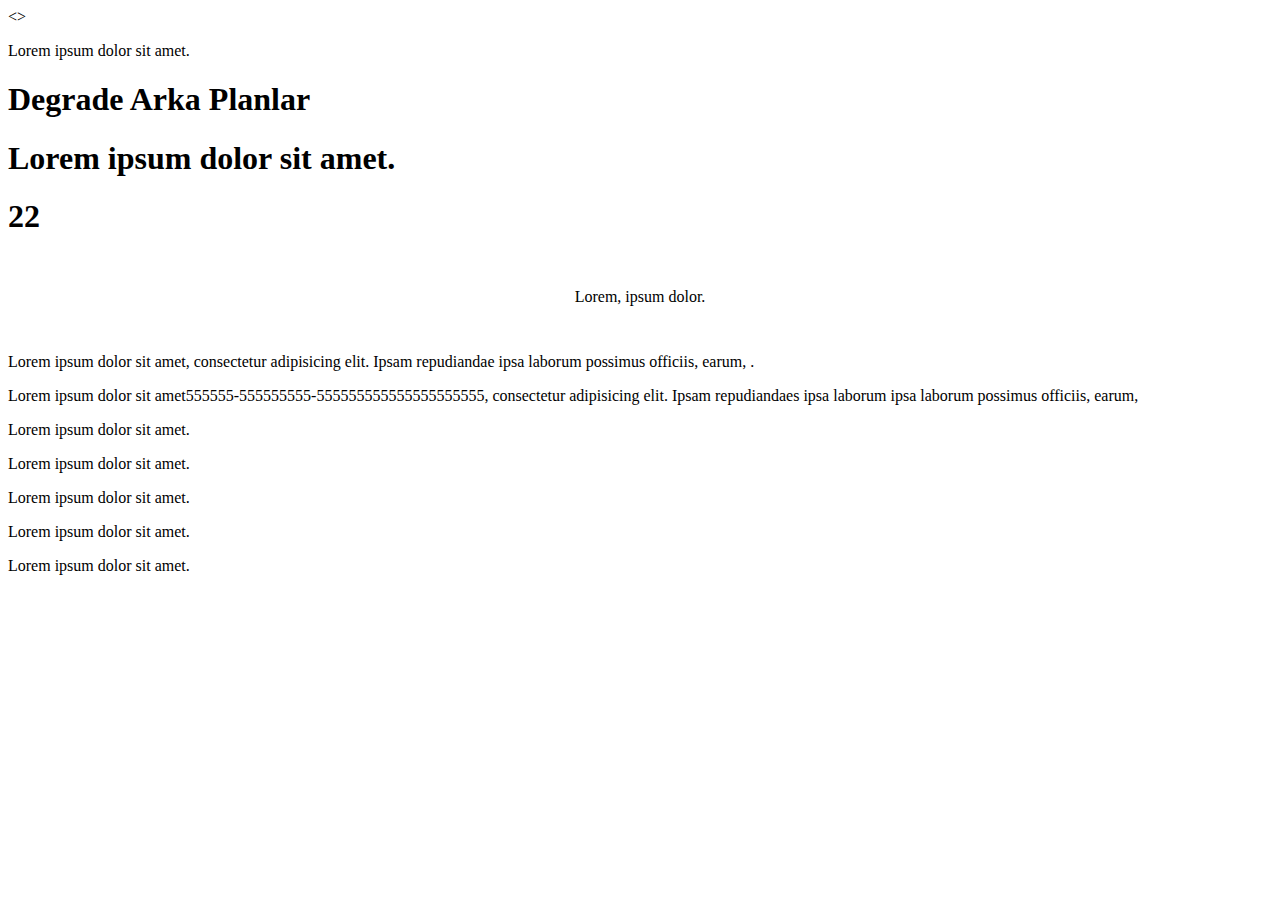
==== commit b5d6f4b6: "ilk" ====
--- a/index.html
+++ b/index.html
@@ -15,129 +15,59 @@
       
     </head>
     
-    <body>
+    <>
 
-       <nav>
-        <ul>
-            <li><a class="first"  href="#">Anasayfa</a></li>
-            <li><a href="#">Ürünler</a></li>
-            <li  class="dropdown">
-            <a href="#">İletişim</a>
-            <div class="dropdown-content">
-                <a href="#">Link1</a>
-                <a href="#">Link1</a>
-                <a href="#">Link1</a>
-            </div>
-        </li>
-            <li class="end"><a href="#">Hakkımızda</a>
-            </li>
-        </ul>
-       </nav>
-        <div class="acilir">
-            <span>Yazının Üzerine Gel</span>
-        <div class="acilir_icerik">
-            <p>Hello World</p>
+       <p class="radius"></p>
+       <p class="border-image">Lorem ipsum dolor sit amet.</p>
+       <h1 class="degrade">Degrade Arka Planlar</h1>
+       <h1 class="text-shadow">Lorem ipsum dolor sit amet.</h1>
+            
+       <div class="cart">
+        <div class="sayi">
+            <h1>22</h1>
         </div>
-    </div>
+        <div class="aciklama">
+            <p>Lorem, ipsum dolor.</p>
+        </div>
+       </div>
 
-     <div class="responsive">
-     </div>
-    <div class="galeri">
-        <a href="img/1-936.jpg" target="_blank">
-         <img src="img/1-936.jpg" alt="istanbul"  width="200px";height="200px">
-        </a>
-        <div class="aciklama">Lorem ipsum dolor sit amet consectetur adipisicing elit. Eum, est!</div>
-    </div>
-    </div>
+       <div>
+        <p class="text">Lorem ipsum dolor sit amet, consectetur adipisicing elit.
+            Ipsam repudiandae ipsa laborum possimus officiis, earum, 
+            .</p>
 
-    <div class="responsive">
-    <div class="galeri">
-        <a href="img/17-129.jpg" target="_blank">
-         <img src="img/17-129.jpg" alt="istanbul"  width="200px";height="200px">
-        </a>
-        <div class="aciklama">Lorem ipsum dolor sit amet consectetur adipisicing elit. Eum, est!</div>
-    </div>
-</div>
+            <p class="text1">Lorem ipsum dolor sit amet555555-555555555-555555555555555555555, consectetur adipisicing elit.
+                Ipsam repudiandaes <span class="mode">ipsa laborum</span> ipsa laborum possimus officiis, earum, 
+        </p>
 
-    <div class="responsive"></div>
-    <div class="galeri">
-        <a href="img/20190103164021443_kapuzbasi selaleri.jpg" target="_blank">
-         <img src="img/20190103164021443_kapuzbasi selaleri.jpg" alt="istanbul" width="200px";height="200px">
-        </a>
-        <div class="aciklama">Lorem ipsum dolor sit amet consectetur adipisicing elit. Eum, est!</div>
-    </div>
-</div>
+        
+       </div>
 
-    <div class="responsive"></div>
-    <div class="galeri">
-        <a href="img/istanbul.jpg" target="_blank">
-         <img src="img/istanbul.jpg" alt="istanbul" width="200px";height="200px">
-        </a>
-        <div class="aciklama">Lorem ipsum dolor sit amet consectetur adipisicing elit. Eum, est!</div>
-    </div>
-</div>
-        <div class="clearfix"></div> 
+       <div class="t2D">
+        <p>Lorem ipsum dolor sit amet.</p>
+       </div>
+
+       <div class="transform">
+        <p>Lorem ipsum dolor sit amet.</p>
+       </div>
 
 
-          <div class="container">
-            <form>
-                <div class="satir">
-                    <div class="label">
-                    <label for="ad">Adınızı Giriniz:</label>
-                    </div>
-                    <div class="input">
-                        <input type="text" name="ad" id="ad" placeholder="Adınız...">
-                     </div>
-                     </div>
-        
-                     <div class="satir">
-                     <div class="label">
-                        <label for="soyad">Soyadınızı Giriniz:</label>
-                        </div>
-                        <div class="input">
-                            <input type="text" name="soyad" id="soyad" placeholder="Soyadınız...">
-                         </div>
-                         </div>
-                         <div class="satir">
-                         <div class="label">
-                            <label for="ulke">Ülkenizi Giriniz:</label>
-                            </div>
-                            <div class="input">
-                                <select id="ulke" name="ulke">
-                                    <option value="australia">Avusturalya</option>
-                                    <option value="türkiye">Türkiye</option>
-                                    <option value="france">Fransa</option>
-                             </select>
-                                </div>
-                             </div>
+       <div class="transform1">
+        <p>Lorem ipsum dolor sit amet.</p>
+       </div>
 
-                             <div class="satir">
-                                <div class="label">
-                                    <label for="ders">Ders:</label>
-                                </div>
-                                <div class="input">
-                                    <textarea name="ders" id="ders" cols="30" rows="10"></textarea>
-                                 </div>
-                                 </div>
+       <div class="transform2">
+        <p>Lorem ipsum dolor sit amet.</p>
+       </div>
 
-                                 <div class="satir">
-                                    <input type="submit" value="Göndermek">
-                                  </div>
+       <div class="transform3d">
+        <p>Lorem ipsum dolor sit amet.</p>
+       </div>
 
-                                </form>
-                </div>
+       
+    
         
 
-               
-        
-          <div class="sayac">
-            
-          <h3>Makarna</h3>
-          <h3>Pizza</h3>
-          <h3>İskender</h3>
-          <h3>Hamburger</h3>
-          </div>
 
-            
     </body>
 </html>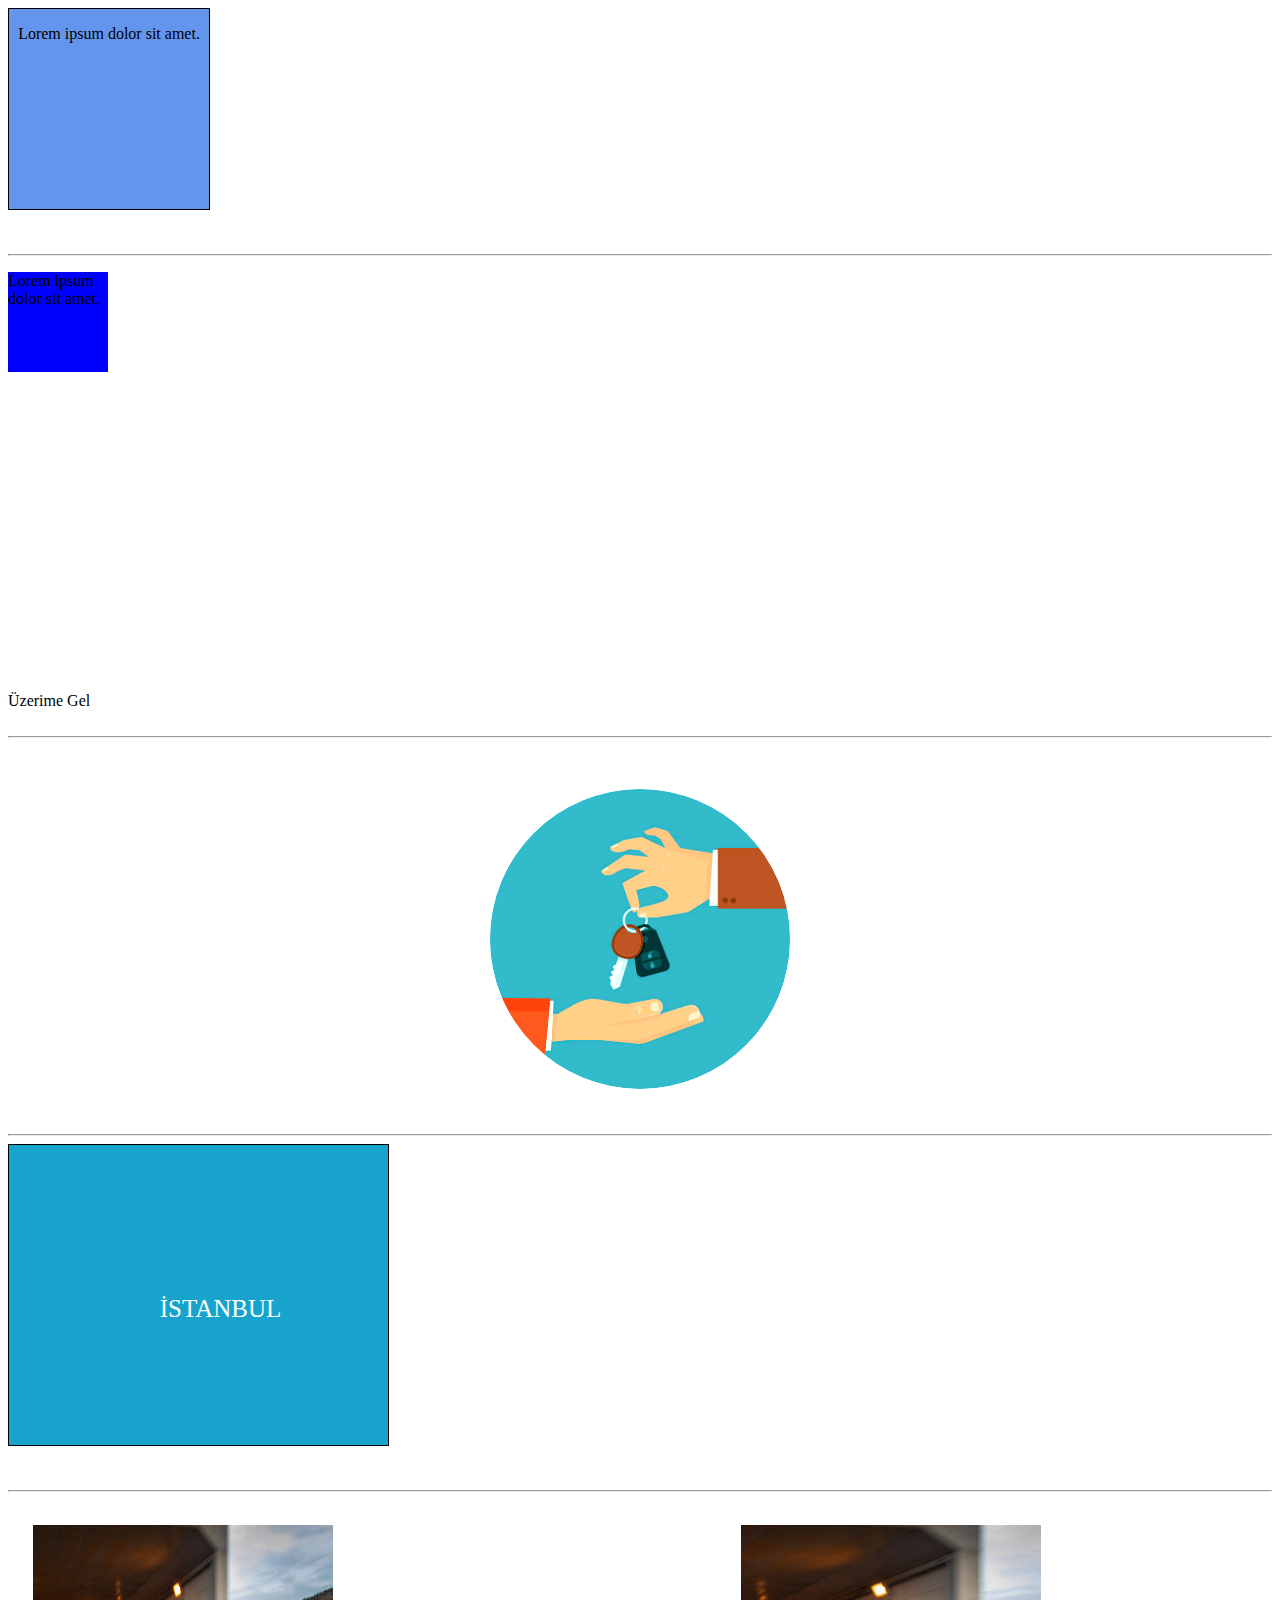
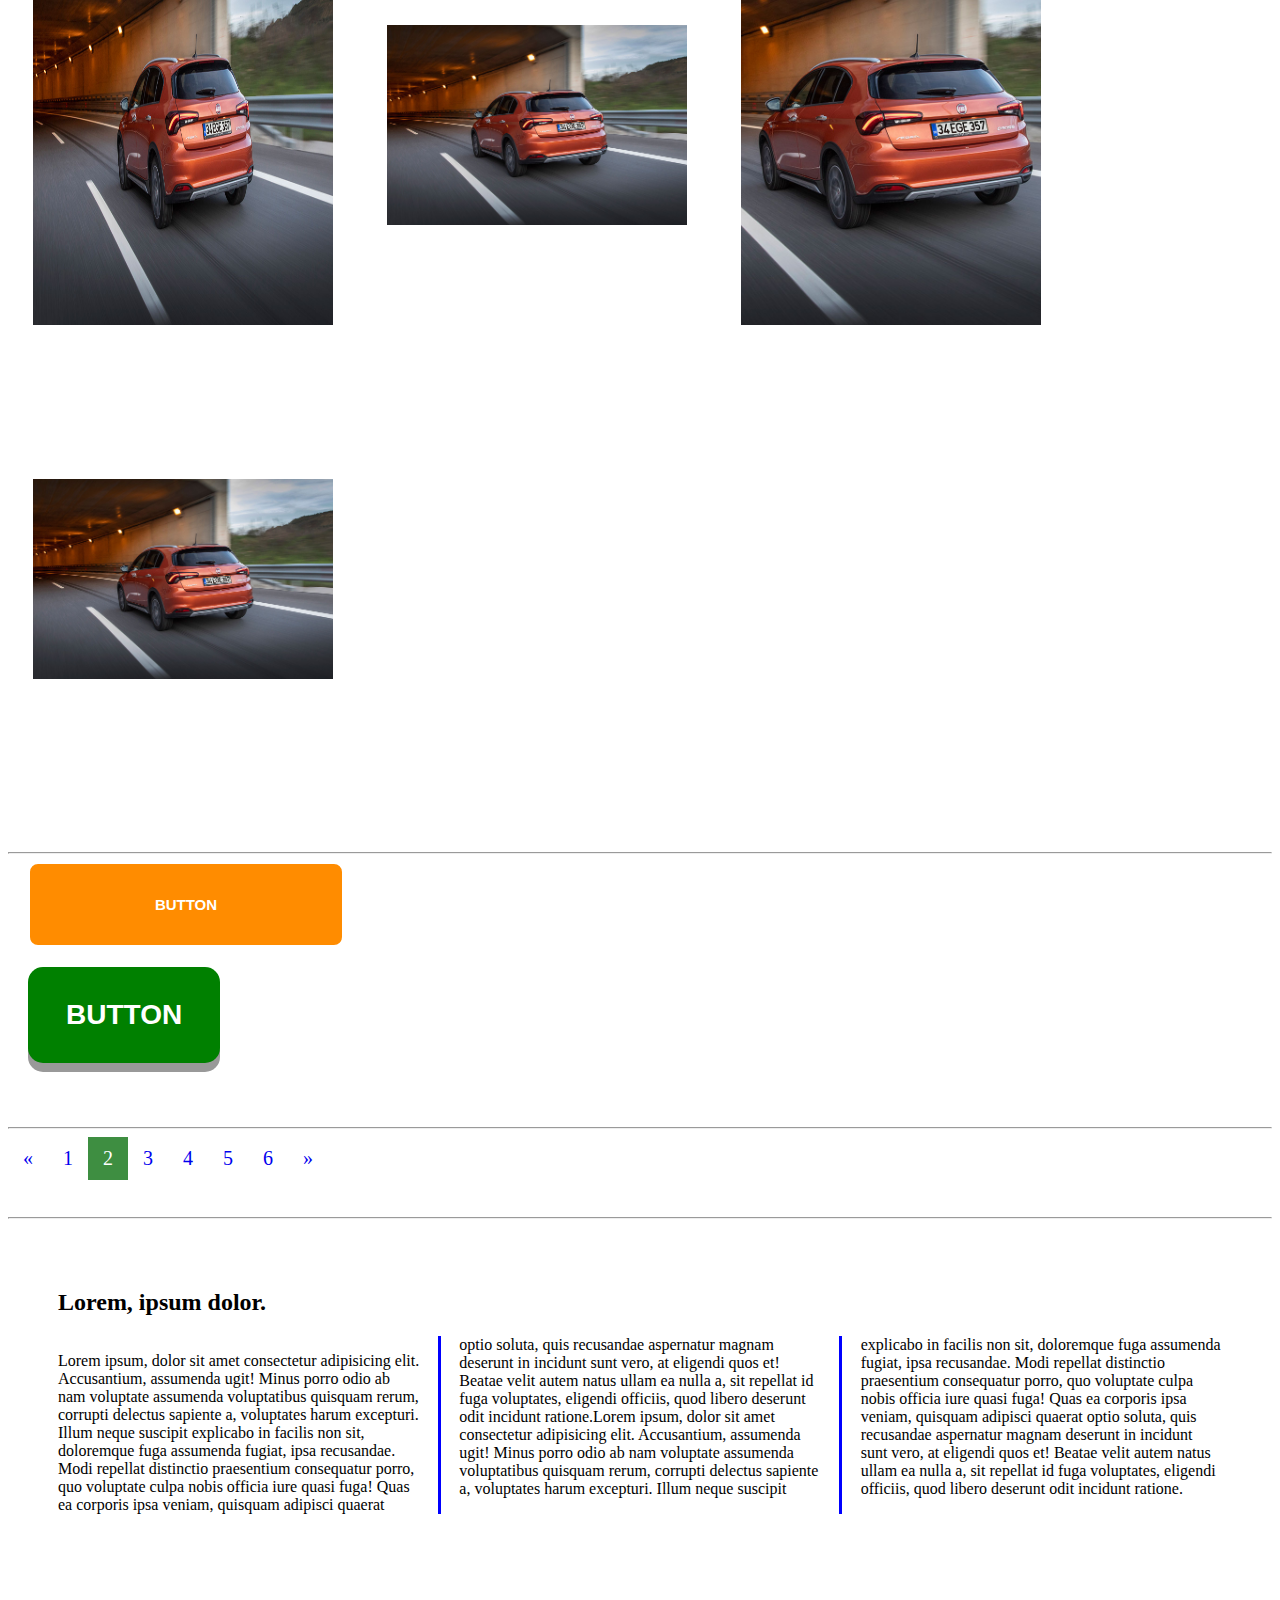
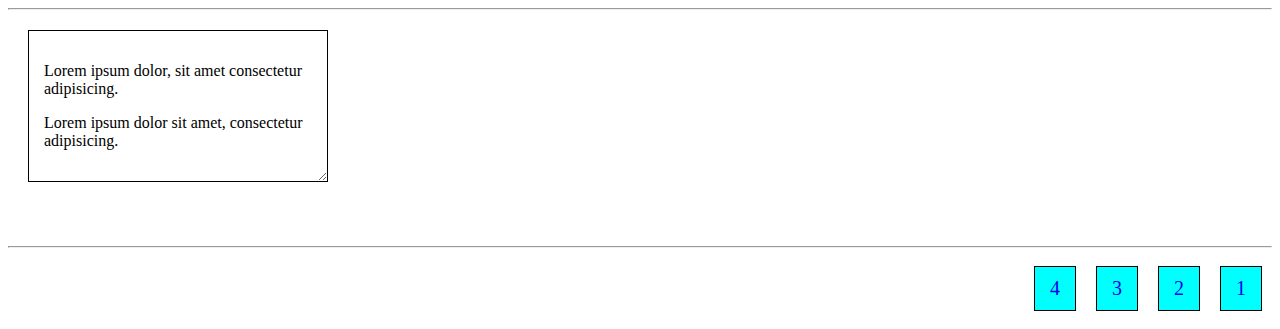
==== commit ca0d0d57: "ilk" ====
--- a/index.html
+++ b/index.html
@@ -14,56 +14,93 @@
        
       
     </head>
-    
-    <>
+    <body>
 
-       <p class="radius"></p>
-       <p class="border-image">Lorem ipsum dolor sit amet.</p>
-       <h1 class="degrade">Degrade Arka Planlar</h1>
-       <h1 class="text-shadow">Lorem ipsum dolor sit amet.</h1>
-            
-       <div class="cart">
-        <div class="sayi">
-            <h1>22</h1>
+        <div class="transform">
+            <p>Lorem ipsum dolor sit amet.</p>
+        </div><br> <br>
+        <hr>
+
+        <div class="animasyon">
+            <p>Lorem ipsum dolor sit amet.</p>
         </div>
-        <div class="aciklama">
-            <p>Lorem, ipsum dolor.</p>
+        
+        <div class="tooltip">Üzerime Gel
+            <span class="tooltiptext">Hello World!</span>
         </div>
-       </div>
+        <br><br><hr>
+        <div class="resim">
+            <img src="img/istockphoto-519511249-612x612.jpg" width="300px" alt="border">
+        </div>
+        <br><br><hr>
 
-       <div>
-        <p class="text">Lorem ipsum dolor sit amet, consectetur adipisicing elit.
-            Ipsam repudiandae ipsa laborum possimus officiis, earum, 
-            .</p>
+        <div class="container">
+                <img src="img/istanbul.jpg" alt="istanbul"  class="resim2">
 
-            <p class="text1">Lorem ipsum dolor sit amet555555-555555555-555555555555555555555, consectetur adipisicing elit.
-                Ipsam repudiandaes <span class="mode">ipsa laborum</span> ipsa laborum possimus officiis, earum, 
-        </p>
+            <div class="text1">
+            <div class="text">İSTANBUL</div>
+        </div>
+        </div>
+        <br><br><hr>
+        <div class="object">
+            <img class="fill" src="img/Egea-Cross-3.jpg" alt=""width="200px">
+            <img class="contain" src="img/Egea-Cross-3.jpg" alt=""width="200px">
+            <img class="cover" src="img/Egea-Cross-3.jpg" alt=""width="200px">
+            <img  class="scale" src="img/Egea-Cross-3.jpg" alt=""width="200px">
+        </div>
+        <br><br><hr>
 
-        
-       </div>
-
-       <div class="t2D">
-        <p>Lorem ipsum dolor sit amet.</p>
-       </div>
-
-       <div class="transform">
-        <p>Lorem ipsum dolor sit amet.</p>
-       </div>
+        <div>
+            <button class="btn"><b>BUTTON</b></button>
+            <button class="btn1"><b>BUTTON</b></button>
+        </div>
+        <br><br><hr>
 
 
-       <div class="transform1">
-        <p>Lorem ipsum dolor sit amet.</p>
-       </div>
+        <div class="gezinme"> 
+            <a href="#">&laquo;</a>
+            <a href="#">1</a>
+            <a href="#" class="active">2</a>
+            <a href="#">3</a>
+            <a href="#">4</a>
+            <a href="#">5</a>
+            <a href="#">6</a>
+            <a href="#">&raquo;</a> <br><br>
+        </div>
+        <br><br><hr>
+        <div class="column">
+            <h2>Lorem, ipsum dolor.</h2>
+            <p>Lorem ipsum, dolor sit amet consectetur adipisicing elit. Accusantium, assumenda 
+                ugit! Minus porro odio ab nam voluptate assumenda voluptatibus quisquam rerum, corrupti
+                delectus sapiente a, voluptates harum excepturi. Illum neque suscipit explicabo in facilis 
+                non sit, doloremque fuga assumenda fugiat, ipsa recusandae. Modi repellat distinctio praesentium
+                consequatur porro, quo voluptate culpa nobis officia iure quasi fuga! Quas ea corporis ipsa veniam,
+                quisquam adipisci quaerat optio soluta, quis recusandae aspernatur magnam deserunt in incidunt sunt 
+                vero, at eligendi quos et! Beatae velit autem natus ullam ea nulla a, sit repellat id fuga voluptates, 
+                eligendi officiis, quod libero deserunt odit incidunt ratione.Lorem ipsum, dolor sit amet consectetur adipisicing elit. Accusantium, assumenda 
+                ugit! Minus porro odio ab nam voluptate assumenda voluptatibus quisquam rerum, corrupti
+                delectus sapiente a, voluptates harum excepturi. Illum neque suscipit explicabo in facilis 
+                non sit, doloremque fuga assumenda fugiat, ipsa recusandae. Modi repellat distinctio praesentium
+                consequatur porro, quo voluptate culpa nobis officia iure quasi fuga! Quas ea corporis ipsa veniam,
+                quisquam adipisci quaerat optio soluta, quis recusandae aspernatur magnam deserunt in incidunt sunt 
+                vero, at eligendi quos et! Beatae velit autem natus ullam ea nulla a, sit repellat id fuga voluptates, 
+                eligendi officiis, quod libero deserunt odit incidunt ratione.</p>
+        </div>
+        <br><br><hr>
+        <div class="resize">
+           <p>Lorem ipsum dolor, sit amet consectetur adipisicing.</p>
+            <p>Lorem ipsum dolor sit amet, consectetur adipisicing.</p>
+        </div>
+        <br><br><hr>
+        <div class="gezinme flex"> 
+            <a href="#">1</a>
+            <a href="#">2</a>
+            <a href="#">3</a>
+            <a href="#">4</a>
+        </div>
 
-       <div class="transform2">
-        <p>Lorem ipsum dolor sit amet.</p>
-       </div>
 
-       <div class="transform3d">
-        <p>Lorem ipsum dolor sit amet.</p>
-       </div>
-
+    
        
     
         
--- a/style.css
+++ b/style.css
@@ -1,162 +1,256 @@
-*{
-    box-sizing: border-box;
-}
-body{
-    counter-reset: section;
-}
-nav ul{
-    list-style-type: none;
-    margin: 0px;
-    padding: 0px;
-    overflow: hidden;
-    background-color: #333;
-}
-nav ul li{
-    float: left;
-   
-}
-nav ul li a{
-    padding: 20px;
-    color: white;
-    text-decoration: none;
-    display: block;
-}
-nav ul .end{
-    float: right;
-}
-nav ul .first{
-    background-color: green;
-}
-li a:hover:not(.first) {
-    background-color: black;
-}
-.acilir{
-    margin-top: 20px;
-    display: inline-block;
-    position: relative;
+.transform{
+   width: 200px;
+   height: 200px;
+   border: 1px solid black;
+   background-color: cornflowerblue;
+   transition: width 2s, height 2s, transform 4s ;
+   transition-timing-function: linear;
+   transition-delay: 0.5s;
+   
+}
+.transform:hover{
+    width:300px;
+    height: 300px;
+    transform: rotate(180deg);
+}
+
+.transform p{
+  text-align: center;
   
 }
-.acilir_icerik{
-    position: absolute;
-    box-shadow: 0px 8px 16px 0px rgba(0, 0, 0, 0.2);
-    padding: 16px 12px;
-    min-width:150px;
-    display: none;
-    z-index: 1;
-    background-color:rgb(175, 194, 194);
-}
-.acilir:hover .acilir_icerik {
-    display:block;
-
-}
-li .dropdown{
-display: inline-block;
-position: relative;
-}
- li .dropdown-content{
-    box-shadow: 0px 8px 16px 0px rgba(0, 0, 0, 0.2);
-    padding: 16px 12px;
-    min-width:150px;
-    display: none;
-    z-index: 1;
-    background-color:rgb(175, 194, 194);
-    position: absolute;
-
-}
-.dropdown:hover .dropdown-content{
-    display: block;
-}
-.galeri a img{
-    width: 100%;
-   height: auto;
-}
-.galeri{
-    border: 1px solid black;
-     width: 20.999999%;
-     margin: 20px;
-     float: left;
-     margin-top: 100px;
-     
-}
-div .aciklama{
+@keyframes animasyon{
+0%{background-color: blue; left: 0px; top:0px;}
+25%{background-color: purple; left: 250px; top:0px;}
+50%{background-color: palevioletred; left: 250px; top:300px;}
+75%{background-color: red; left: 0px;top: 300px;}
+100%{background-color: blue; left: 0px;top: 0px;}
+
+}
+.animasyon{
+   width: 100px;
+   height: 100px;
+   position: relative;
+   animation-name: animasyon;
+   background-color: blue;
+   animation-duration: 5s;
+   animation-iteration-count: infinite;
+   animation-direction: alternate;
+   animation-timing-function:ease;
+}
+.tooltip{
+   margin-top: 320px;
+   display: inline-block;
+   position: relative;
+
+}
+.tooltiptext{
+ margin-left:5px ;
+  background-color: rgba(0, 0, 0, 0.7);
+  width: 100px;
+  text-align: center;
+  padding: 5px;
+  border-radius: 3px;
+  visibility: hidden;
+  color: white;
+  position: absolute;
+  left: 50%;
+  bottom: 120%;
+  margin-left: -50px;
+  z-index: 1;
+}
+
+.tooltiptext::after{
+   content: " ";
+   position: absolute;
+   top: 100%;
+   left: 50%;
+   margin-left: -5px;
+   border-width: 5px;
+   border-style: solid;
+   border-color:rgba(0, 0, 0, 0.7) transparent transparent transparent;
+}
+
+.tooltip:hover .tooltiptext{
+   visibility: visible;
+}
+.resim img{
+   border-radius: 50%;
+   border: 1px solid aliceblue;
+   margin-top: 50px;
+   display: block;
+   margin-left: auto;
+   margin-right: auto;
+   filter: contrast(150%);
+}
+.container{
+  position: relative;
+  width: 30%;
+  display: block;
+}
+.text1{
+   width: 100%;
+   background-color: rgb(24, 163, 205);
+   border: 1px solid black;
+   display: block;
    text-align: center;
+   height: 300px;
+}
+.resim2{
+   position: absolute;
+   bottom: 0;
+   right: 0;
+   left: 0;
+   display: block;
+   width: 100%;
+   height: 0px;
+   overflow: hidden;
+   transition: height 2s ease ;
+}
+.container:hover .resim2{
+   height: 300px;
+}
+.container:hover .text{
+   transform: translate(0px, -80px);
+}
+.text{
+   color: white;
+   font-size: 25px;
+   position: absolute;
+   top: 50%;
+   left: 40%;
+   transition: transform 2s; 
+}
+.object img{
+   margin: 25px;
+  
+}
+.fill{
+   width: 300px;
+   height: 400px;
+   object-fit: fill;
+}
+.contain{
+   width: 300px;
+   height: 400px;
+   object-fit: contain;
+
+}
+.cover{
+   width: 300px;
+   height: 400px;
+   object-fit: cover;
+   object-position: 50% 80%;
+
+}
+.scale{
+   width: 300px;
+   height: 400px;
+   object-fit: scale-down;
+}
+.btn{
+   margin-left: 20px;
+   padding: 32px 38px;
+   background-color: darkorange;
+   color: white;
+   border: 2px solid white;
+   font-size: 15px;
+   border-radius: 10px;
+   width: 25%;
+   display: block;
+}
+.btn:hover{
+   border: 2px solid darkorange;
+   background-color: white;
+   color: darkorange;
+   box-shadow: 0 12px 16px 0 rgba(0,0,0,0.24), 0 17px 50px 0 rgba(0,0,0,0.19);
+}
+.btn1{
+   margin: 20px;
+   padding: 32px 38px;
+   background-color: green;
+   color: white;
+   text-align: center;
+   font-size:28px;
+   border: none;
+   cursor: pointer;
+   position: relative;
+   box-shadow: 0 9px #999;
+   border-radius: 15px;
+   display: block;
+
+}
+.btn1:hover{
+   background-color: rgb(2, 68, 2);
+ 
+}
+.btn1:active {
+   background-color: #3e8e41;
+   box-shadow: 0 5px #666;
+   transform: translateY(4px);
+ }
+ .gezinme a{
+   text-decoration: none;
+   font-size: 20px;
+   padding: 10px 15px;
+   transition: background-color .3s;
+   
+   float: left;
+   
+ }
+ .gezinme a.active {
+   background-color: #3e8e41;
+   color: white;
+ }
+ .gezinme a:hover:not(.active){
+   background-color: rgba(0, 181, 0, 0.322);
+ }
+ .column{
+   --red:blue;
+   display: block;
+   margin: 50px;
+   column-count: 3;
+   column-gap: 40px;
+   column-rule: 3px solid var(--red);
+   column-width: 100%;
+ }
+ .column h2{
+   column-span: all;
+ }
+ .resize{
+   
+   border: 1px solid black;
+   width: 300px;
+   margin: 20px;
    padding: 15px;
-}
-
-@media only screen and (max-width: 1050px){
-    .galeri{
-        width: 18.999999%;
-    }
-} 
- @media only screen and (max-width: 800px){
-    .galeri{
-        width: 40.999999%;
-    }
-} 
-@media only screen and (max-width: 500px){
-    .galeri{
-        width: 100%;
-        margin: auto;
-        margin-top: 20px;
-    }
-} 
-.clearfix:after {
-    content: "";
-    display: table;
-    clear: both;
-  }
-.container{
-    background-color:#f2f2f2;
-    padding: 20px;
-    border-radius: 5px;
-    width: 800px;
-
-}
-input[type="text"], select ,textarea{
-    width: 100%;
-    border-radius: 5px;
-    border: 1px solid #ccc;
-    resize: vertical;
-    padding: 12px;
-
-}
-label{
-    display: inline-block;
-    padding: 12px 12px 12px;
-}
-.label{
-    float: left;
-    width: 25%;
-    margin-top:6px ;
-}
-.input{
-    float: left;
-    width: 75%;
-    margin-top:6px ;
-
-}
-.satir::after {
-    content: "";
-    display: table;
-    clear: both;
-  }
-
-  .sayac h3::before{
-    counter-increment:section ;
-    content: "Section " counter(section) ": ";;
-
-  }
-  input[type="submit"]{
-    background-color: #04AA6D;
-    color: white;
-    cursor: pointer;
-    float: right;
-    padding: 12px 20px;
-    border:none;
-    border-radius: 5px;
-  }
-  input[type="submit"]:hover{
-    background-color: #45a049;
-
-  }
-
+   /* resize: horizontal;  sadece genişliği değiştirir*/
+   /* resize:vertical;  sadece yüksekliğini değiştirir */
+   resize: both;
+   overflow: auto;
+   border: 2px solid --red;
+   box-sizing: border-box;
+ }
+
+ :root{
+   --red: rgb(116, 6, 6);
+ }
+ .flex a{
+   background-color: aqua;
+   margin: 10px;
+   border: 1px solid black;
+   width: 10px;
+   
+ }
+ .flex{
+   display: flex;
+   /* flex-direction: column; */
+   /* flex-direction: row; */
+   /* flex-direction: column-reverse; */
+   flex-direction: row-reverse;
+ }
+
+
+
+
+
+
+
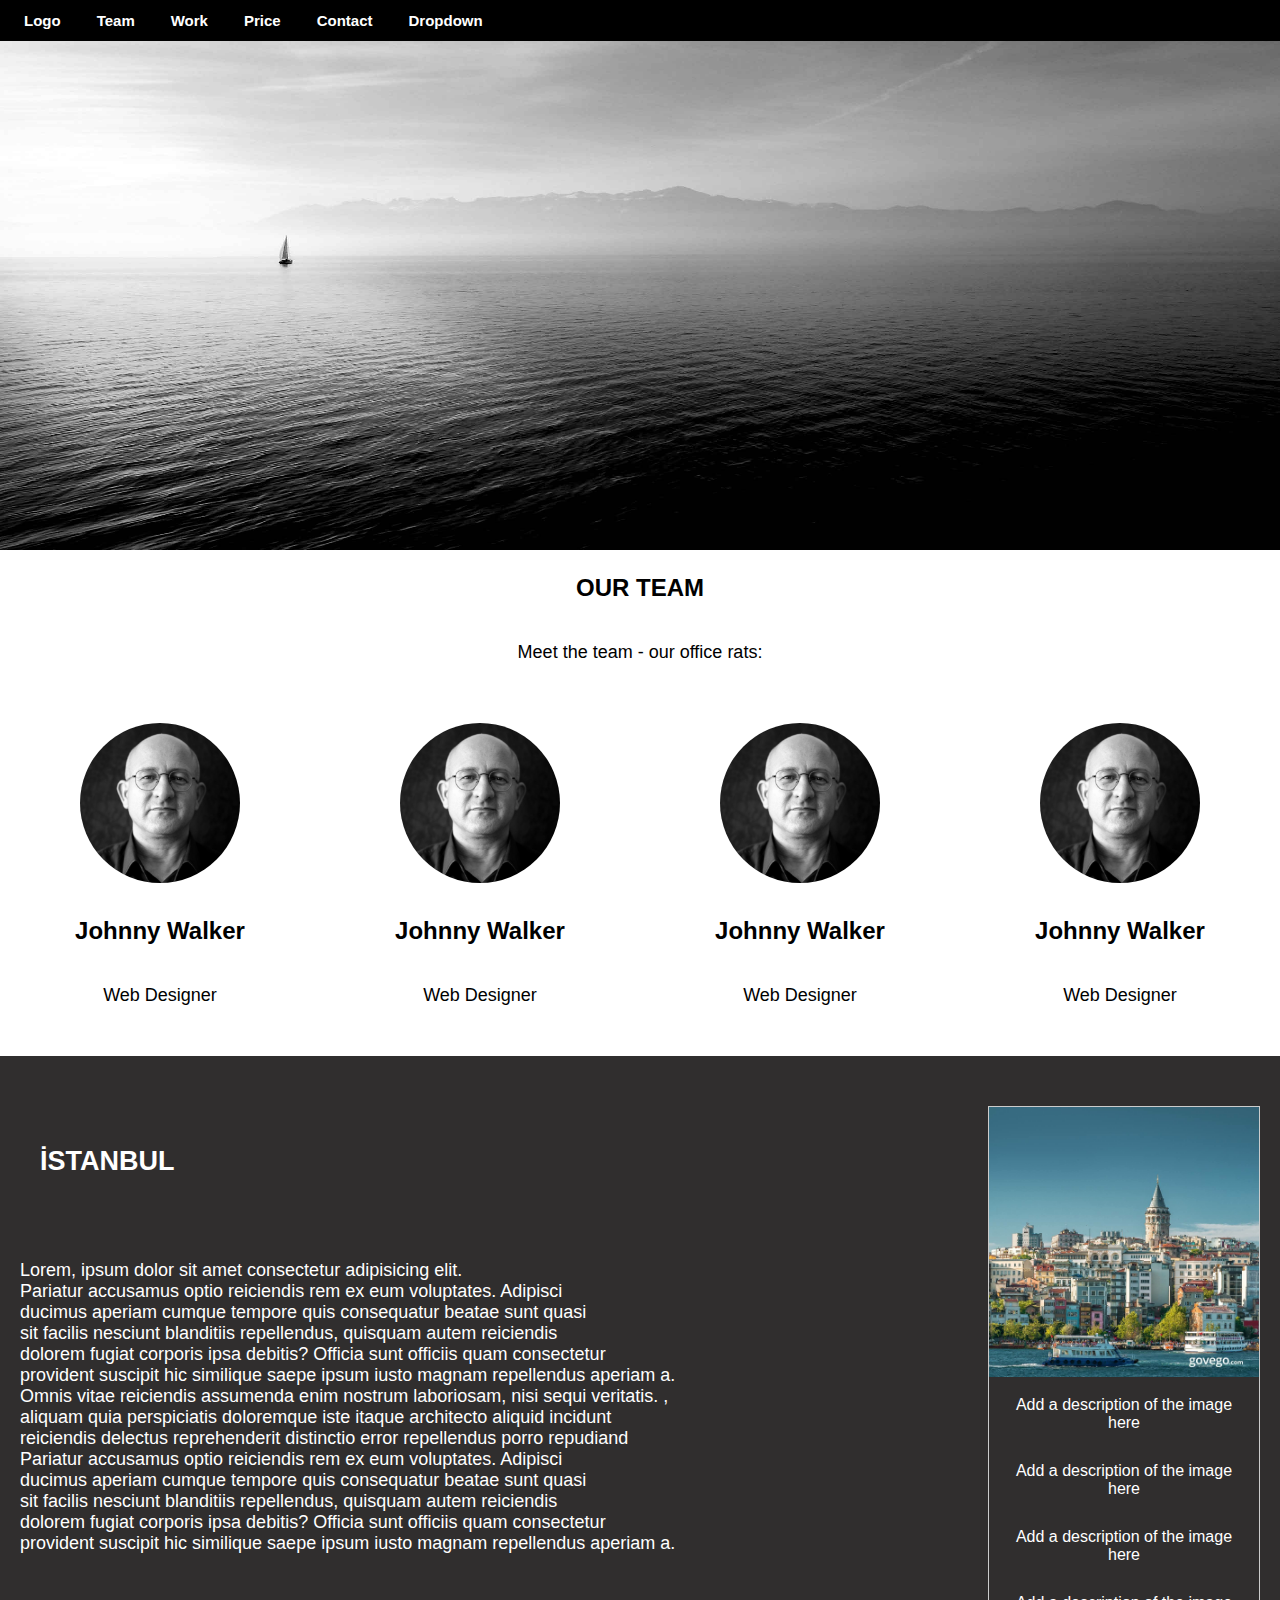
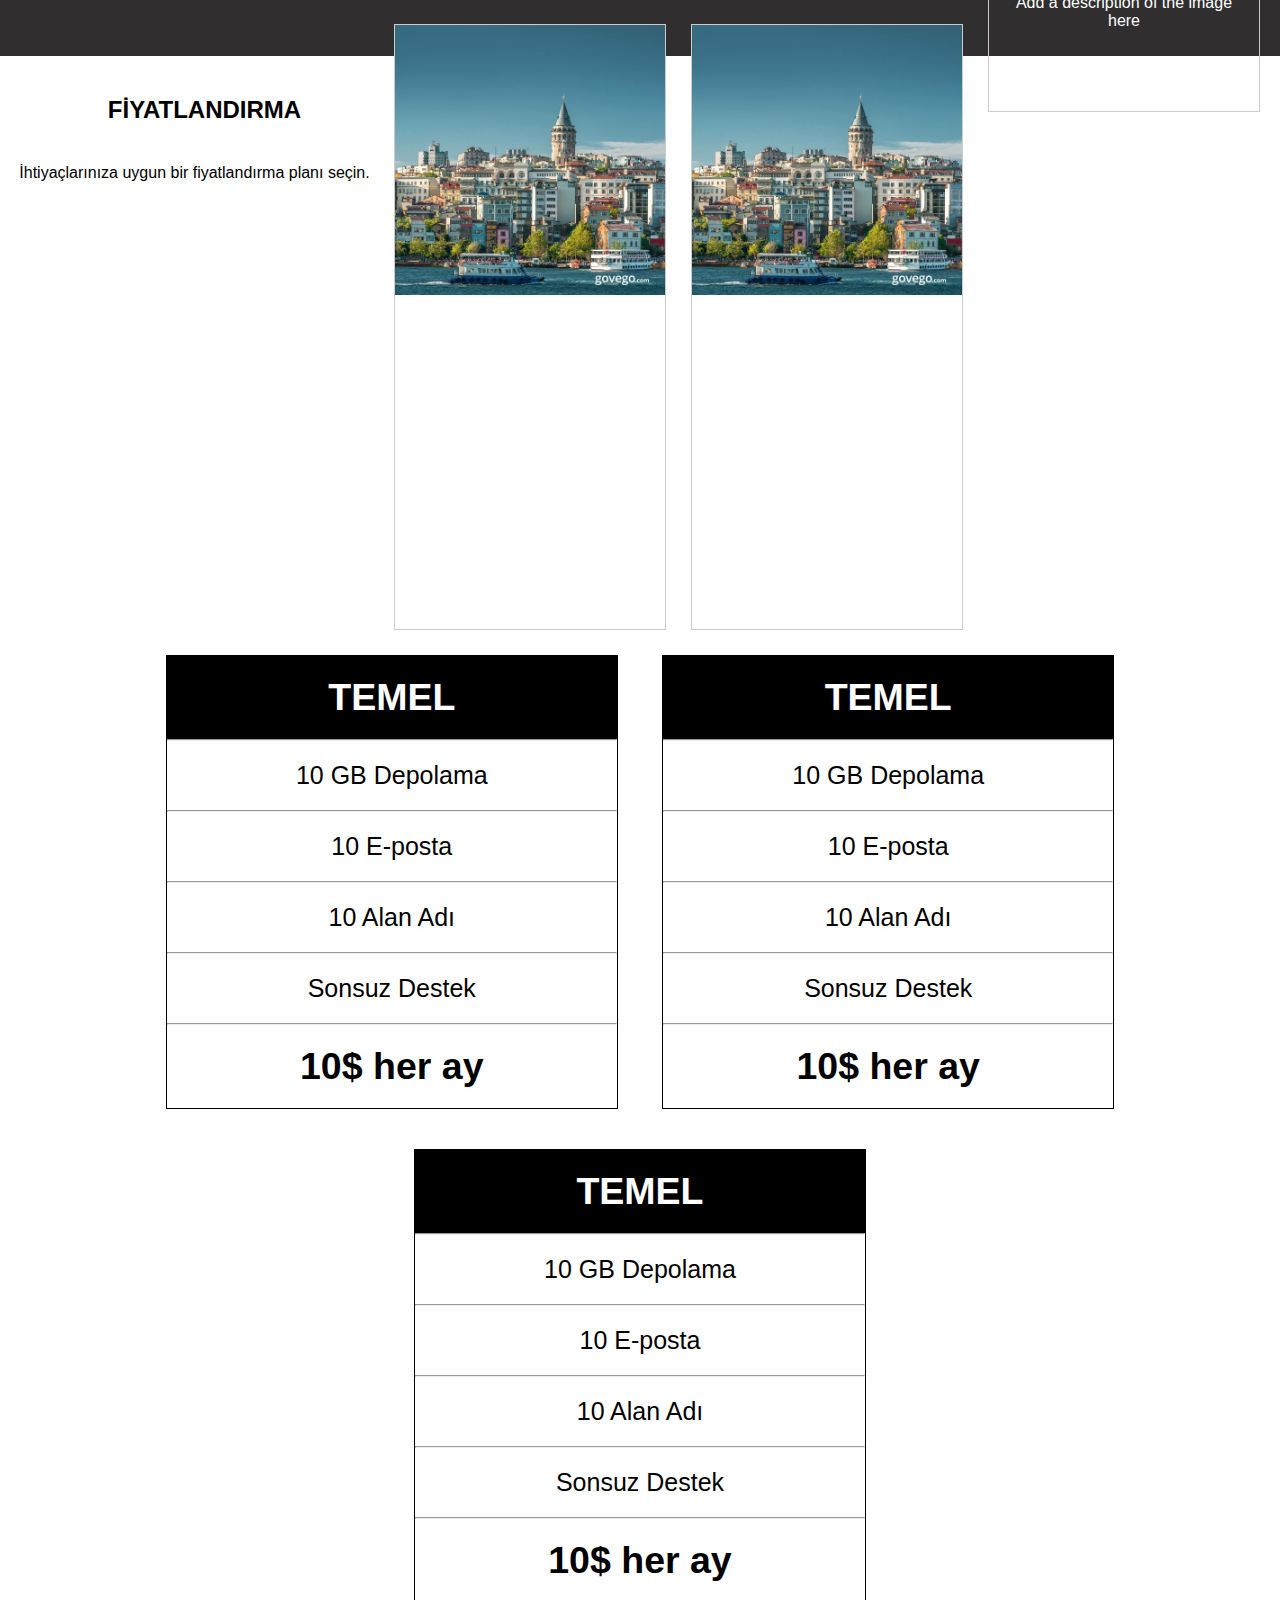
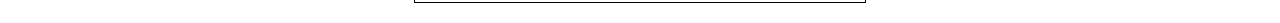
==== commit 4c08ea6f: "ilk" ====
--- a/index.html
+++ b/index.html
@@ -15,96 +15,136 @@
       
     </head>
     <body>
+     <!-- menu -->
+        <nav>
+            <ul class="menu"> 
+                <li><a href="#"><b>Logo</b></a></li>
+                <li><a href="#"><b>Team</b></a></li>
+                <li><a href="#"><b>Work</b></a></li>
+                <li><a href="#"><b>Price</b></a></li>
+                <li><a href="#"><b>Contact</b></a></li>
+                <li><a href="#"><b>Dropdown</b></a></li>
+            </ul>
+        </nav>
+    <!-- image header -->
+       <header>
+        <img src="img/sailboat.jpg" alt="header">
+       </header>
 
-        <div class="transform">
-            <p>Lorem ipsum dolor sit amet.</p>
-        </div><br> <br>
-        <hr>
-
-        <div class="animasyon">
-            <p>Lorem ipsum dolor sit amet.</p>
+       <div class="cointer">
+        <h2 style="text-align: center;">OUR TEAM</h2>
+        <p>Meet the team - our office rats:</p>
+        <div class="profile">
+           
+            <div >
+                <img src="img/Levent-Civcik.jpg" alt="profile" width="px" height="px">
+                <h2>Johnny Walker</h2>
+                <p>Web Designer</p>
+               </div>
+               <div>
+                <img src="img/Levent-Civcik.jpg" alt="profile" width="px" height="px">
+                <h2>Johnny Walker</h2>
+                <p>Web Designer</p>
+               </div>
+               <div>
+                <img src="img/Levent-Civcik.jpg" alt="profile" width="px" height="px">
+                <h2>Johnny Walker</h2>
+                <p>Web Designer</p>
+               </div>
+               <div>
+                <img src="img/Levent-Civcik.jpg" alt="profile" width="px" height="px">
+                <h2>Johnny Walker</h2>
+                <p>Web Designer</p>
+               </div>
+        </div>
+        </div>
+       <div class="card">
+        <div class="yazi">
+            <h2>İSTANBUL</h2>
+            <br><br><br>
+            <p>Lorem, ipsum dolor sit amet consectetur adipisicing elit.<br>
+             Pariatur accusamus optio reiciendis rem ex eum voluptates. Adipisci <br>
+             ducimus aperiam cumque tempore quis consequatur beatae sunt quasi <br>
+              sit facilis nesciunt blanditiis repellendus, quisquam autem reiciendis <br>
+               dolorem fugiat corporis ipsa debitis? Officia sunt officiis quam consectetur  <br>
+               provident suscipit hic similique saepe ipsum iusto magnam repellendus aperiam a.<br>
+               Omnis vitae reiciendis assumenda enim nostrum laboriosam, nisi sequi veritatis. ,<br>
+                aliquam quia perspiciatis doloremque iste itaque architecto aliquid incidunt  <br>
+                reiciendis delectus reprehenderit distinctio error repellendus porro repudiand <br>
+                Pariatur accusamus optio reiciendis rem ex eum voluptates. Adipisci <br>
+             ducimus aperiam cumque tempore quis consequatur beatae sunt quasi <br>
+              sit facilis nesciunt blanditiis repellendus, quisquam autem reiciendis <br>
+               dolorem fugiat corporis ipsa debitis? Officia sunt officiis quam consectetur  <br>
+               provident suscipit hic similique saepe ipsum iusto magnam repellendus aperiam a.<br>
+            </p></div>
+        <div class="gallery">
+            <img src="img/istanbul.jpg" alt="Cinque Terre" width="600" height="400">
+      
+          <div class="desc">Add a description of the image here</div>
+          <div class="desc">Add a description of the image here</div>
+          <div class="desc">Add a description of the image here</div>
+          <div class="desc">Add a description of the image here</div>
+          <div class="desc">Add a description of the image here</div>
+          
         </div>
         
-        <div class="tooltip">Üzerime Gel
-            <span class="tooltiptext">Hello World!</span>
+        <div class="gallery">
+            <img src="img/istanbul.jpg" alt="Forest" width="600" height="400">
+  
+            <div class="desc">Add a description of the image here</div>
+            <div class="desc">Add a description of the image here</div>
+            <div class="desc">Add a description of the image here</div>
+            <div class="desc">Add a description of the image here</div>
+            <div class="desc">Add a description of the image here</div>
         </div>
-        <br><br><hr>
-        <div class="resim">
-            <img src="img/istockphoto-519511249-612x612.jpg" width="300px" alt="border">
+        
+        <div class="gallery">
+            <img src="img/istanbul.jpg" alt="Northern Lights" width="600" height="400">
+          
+            <div class="desc">Add a description of the image here</div>
+            <div class="desc">Add a description of the image here</div>
+            <div class="desc">Add a description of the image here</div>
+            <div class="desc">Add a description of the image here</div>
+            <div class="desc">Add a description of the image here</div>
         </div>
-        <br><br><hr>
+        
+       </div>
+       <div class="baslik" >
+        <h2>FİYATLANDIRMA</h2>
+       <p>İhtiyaçlarınıza uygun bir fiyatlandırma planı seçin.</p>
+       </div>
 
-        <div class="container">
-                <img src="img/istanbul.jpg" alt="istanbul"  class="resim2">
-
-            <div class="text1">
-            <div class="text">İSTANBUL</div>
-        </div>
-        </div>
-        <br><br><hr>
-        <div class="object">
-            <img class="fill" src="img/Egea-Cross-3.jpg" alt=""width="200px">
-            <img class="contain" src="img/Egea-Cross-3.jpg" alt=""width="200px">
-            <img class="cover" src="img/Egea-Cross-3.jpg" alt=""width="200px">
-            <img  class="scale" src="img/Egea-Cross-3.jpg" alt=""width="200px">
-        </div>
-        <br><br><hr>
-
-        <div>
-            <button class="btn"><b>BUTTON</b></button>
-            <button class="btn1"><b>BUTTON</b></button>
-        </div>
-        <br><br><hr>
-
-
-        <div class="gezinme"> 
-            <a href="#">&laquo;</a>
-            <a href="#">1</a>
-            <a href="#" class="active">2</a>
-            <a href="#">3</a>
-            <a href="#">4</a>
-            <a href="#">5</a>
-            <a href="#">6</a>
-            <a href="#">&raquo;</a> <br><br>
-        </div>
-        <br><br><hr>
-        <div class="column">
-            <h2>Lorem, ipsum dolor.</h2>
-            <p>Lorem ipsum, dolor sit amet consectetur adipisicing elit. Accusantium, assumenda 
-                ugit! Minus porro odio ab nam voluptate assumenda voluptatibus quisquam rerum, corrupti
-                delectus sapiente a, voluptates harum excepturi. Illum neque suscipit explicabo in facilis 
-                non sit, doloremque fuga assumenda fugiat, ipsa recusandae. Modi repellat distinctio praesentium
-                consequatur porro, quo voluptate culpa nobis officia iure quasi fuga! Quas ea corporis ipsa veniam,
-                quisquam adipisci quaerat optio soluta, quis recusandae aspernatur magnam deserunt in incidunt sunt 
-                vero, at eligendi quos et! Beatae velit autem natus ullam ea nulla a, sit repellat id fuga voluptates, 
-                eligendi officiis, quod libero deserunt odit incidunt ratione.Lorem ipsum, dolor sit amet consectetur adipisicing elit. Accusantium, assumenda 
-                ugit! Minus porro odio ab nam voluptate assumenda voluptatibus quisquam rerum, corrupti
-                delectus sapiente a, voluptates harum excepturi. Illum neque suscipit explicabo in facilis 
-                non sit, doloremque fuga assumenda fugiat, ipsa recusandae. Modi repellat distinctio praesentium
-                consequatur porro, quo voluptate culpa nobis officia iure quasi fuga! Quas ea corporis ipsa veniam,
-                quisquam adipisci quaerat optio soluta, quis recusandae aspernatur magnam deserunt in incidunt sunt 
-                vero, at eligendi quos et! Beatae velit autem natus ullam ea nulla a, sit repellat id fuga voluptates, 
-                eligendi officiis, quod libero deserunt odit incidunt ratione.</p>
-        </div>
-        <br><br><hr>
-        <div class="resize">
-           <p>Lorem ipsum dolor, sit amet consectetur adipisicing.</p>
-            <p>Lorem ipsum dolor sit amet, consectetur adipisicing.</p>
-        </div>
-        <br><br><hr>
-        <div class="gezinme flex"> 
-            <a href="#">1</a>
-            <a href="#">2</a>
-            <a href="#">3</a>
-            <a href="#">4</a>
-        </div>
-
-
+       <div class="card1">
+        <div class="fiyat">
+            <h2 class="temel">TEMEL</h2><hr>
+            <p>10 GB Depolama</p><hr>
+            <p>10 E-posta</p><hr>
+            <p>10 Alan Adı</p><hr>
+            <p>Sonsuz Destek</p><hr>
+            <h2>10$ her ay</h2>
     
-       
+           </div>
+           <div class="fiyat">
+            <h2 class="temel">TEMEL</h2><hr>
+            <p>10 GB Depolama</p><hr>
+            <p>10 E-posta</p><hr>
+            <p>10 Alan Adı</p><hr>
+            <p>Sonsuz Destek</p><hr>
+            <h2>10$ her ay</h2>
     
-        
-
+           </div>
+           <div class="fiyat">
+            <h2 class="temel">TEMEL</h2><hr>
+            <p>10 GB Depolama</p><hr>
+            <p>10 E-posta</p><hr>
+            <p>10 Alan Adı</p><hr>
+            <p>Sonsuz Destek</p><hr>
+            <h2>10$ her ay</h2>
+    
+           </div>
+            
+           </div>
+       </div>
 
     </body>
 </html>--- a/style.css
+++ b/style.css
@@ -1,256 +1,129 @@
-.transform{
-   width: 200px;
-   height: 200px;
-   border: 1px solid black;
-   background-color: cornflowerblue;
-   transition: width 2s, height 2s, transform 4s ;
-   transition-timing-function: linear;
-   transition-delay: 0.5s;
+*{
+   margin: 0;
+   font-family:'Franklin Gothic small', 'Arial Narrow', Arial, sans-serif
+}
+nav .menu{
+   list-style-type: none;
+   background-color:black;
+   overflow: hidden;
+   padding: 0px;
+   margin: 0px;
+   position: fixed;
+   top: 0px;
+   right: 0px;
+   left: 0px;
+} 
+li{
+   float: left;
+   padding-left: 12px;
    
+   
+}li a{
+   text-decoration: none;
+   color:white;
+   display: block;
+   padding: 12px;
+   font-size: 15px;
+ 
 }
-.transform:hover{
-    width:300px;
-    height: 300px;
-    transform: rotate(180deg);
+li a:hover{
+   background-color: white;
+   color: black;
+}
+header img{
+   width: 100%;
+   height: 550px;
+   object-fit: fill;
+}
+.cointer h1{
+   text-align: center;
+   margin-top: 85px;
+   font-weight:lighter;
+}
+.cointer p{
+   text-align: center;
+   margin-top: 20px;
+   font-size: 18px;
+   margin-bottom: 50px;
 }
 
-.transform p{
-  text-align: center;
-  
+.cointer .profile div{
+   float: left;
+   text-align: center;
+   width: 25%;
 }
-@keyframes animasyon{
-0%{background-color: blue; left: 0px; top:0px;}
-25%{background-color: purple; left: 250px; top:0px;}
-50%{background-color: palevioletred; left: 250px; top:300px;}
-75%{background-color: red; left: 0px;top: 300px;}
-100%{background-color: blue; left: 0px;top: 0px;}
+.cointer .profile div img{
+   border-radius: 70%;
+   width: 50%;
+   padding: 10px;
+}
+.cointer::after{
+  content: " " ;
+  clear: both;
+  display: table;
+}
+
+div.gallery {
+   margin: 5px;
+   border: 1px solid #ccc;
+   float: right;
+   width: 270px;
+   margin-right: 20px;
+   margin-top: 50px;
+ }
+ 
+ div.gallery:hover {
+   border: 2px solid #777;
+ }
+ 
+ div .gallery img {
+   width: 100%;
+   height: auto;
+ }
+ 
+ div.desc {
+   padding: 15px;
+   text-align: center;
+   color: white;
+ }
+ .card{
+   height: 600px;
+   background-color:rgb(48, 46, 46);
+   
+ }
+ .yazi{
+   float: left;
+   margin:20px;
+   color: white;
+   padding-top: 50px;
+   font-size: large;
+ }
+.baslik{
+   text-align: center;
+   margin-top: 20px;
+}
+.baslik p{
+   margin-top: 20px;
+}
+.fiyat{
+   border: 1px solid black;
+   display: inline-block;
+   width: 450px;
+   font-size:25px;
+   text-align: center;
+   margin: 20px;
 
 }
-.animasyon{
-   width: 100px;
-   height: 100px;
-   position: relative;
-   animation-name: animasyon;
-   background-color: blue;
-   animation-duration: 5s;
-   animation-iteration-count: infinite;
-   animation-direction: alternate;
-   animation-timing-function:ease;
+.fiyat p,h2{
+   padding: 20px;
 }
-.tooltip{
-   margin-top: 320px;
-   display: inline-block;
-   position: relative;
-
+.fiyat .temel{
+   background-color: rgb(0, 0, 0);
+   color: white;
 }
-.tooltiptext{
- margin-left:5px ;
-  background-color: rgba(0, 0, 0, 0.7);
-  width: 100px;
-  text-align: center;
-  padding: 5px;
-  border-radius: 3px;
-  visibility: hidden;
-  color: white;
-  position: absolute;
-  left: 50%;
-  bottom: 120%;
-  margin-left: -50px;
-  z-index: 1;
+.card1{
+   text-align: center;
 }
-
-.tooltiptext::after{
-   content: " ";
-   position: absolute;
-   top: 100%;
-   left: 50%;
-   margin-left: -5px;
-   border-width: 5px;
-   border-style: solid;
-   border-color:rgba(0, 0, 0, 0.7) transparent transparent transparent;
-}
-
-.tooltip:hover .tooltiptext{
-   visibility: visible;
-}
-.resim img{
-   border-radius: 50%;
-   border: 1px solid aliceblue;
-   margin-top: 50px;
-   display: block;
-   margin-left: auto;
-   margin-right: auto;
-   filter: contrast(150%);
-}
-.container{
-  position: relative;
-  width: 30%;
-  display: block;
-}
-.text1{
-   width: 100%;
-   background-color: rgb(24, 163, 205);
-   border: 1px solid black;
-   display: block;
-   text-align: center;
-   height: 300px;
-}
-.resim2{
-   position: absolute;
-   bottom: 0;
-   right: 0;
-   left: 0;
-   display: block;
-   width: 100%;
-   height: 0px;
-   overflow: hidden;
-   transition: height 2s ease ;
-}
-.container:hover .resim2{
-   height: 300px;
-}
-.container:hover .text{
-   transform: translate(0px, -80px);
-}
-.text{
-   color: white;
-   font-size: 25px;
-   position: absolute;
-   top: 50%;
-   left: 40%;
-   transition: transform 2s; 
-}
-.object img{
-   margin: 25px;
-  
-}
-.fill{
-   width: 300px;
-   height: 400px;
-   object-fit: fill;
-}
-.contain{
-   width: 300px;
-   height: 400px;
-   object-fit: contain;
-
-}
-.cover{
-   width: 300px;
-   height: 400px;
-   object-fit: cover;
-   object-position: 50% 80%;
-
-}
-.scale{
-   width: 300px;
-   height: 400px;
-   object-fit: scale-down;
-}
-.btn{
-   margin-left: 20px;
-   padding: 32px 38px;
-   background-color: darkorange;
-   color: white;
-   border: 2px solid white;
-   font-size: 15px;
-   border-radius: 10px;
-   width: 25%;
-   display: block;
-}
-.btn:hover{
-   border: 2px solid darkorange;
-   background-color: white;
-   color: darkorange;
-   box-shadow: 0 12px 16px 0 rgba(0,0,0,0.24), 0 17px 50px 0 rgba(0,0,0,0.19);
-}
-.btn1{
-   margin: 20px;
-   padding: 32px 38px;
-   background-color: green;
-   color: white;
-   text-align: center;
-   font-size:28px;
-   border: none;
-   cursor: pointer;
-   position: relative;
-   box-shadow: 0 9px #999;
-   border-radius: 15px;
-   display: block;
-
-}
-.btn1:hover{
-   background-color: rgb(2, 68, 2);
- 
-}
-.btn1:active {
-   background-color: #3e8e41;
-   box-shadow: 0 5px #666;
-   transform: translateY(4px);
- }
- .gezinme a{
-   text-decoration: none;
-   font-size: 20px;
-   padding: 10px 15px;
-   transition: background-color .3s;
-   
-   float: left;
-   
- }
- .gezinme a.active {
-   background-color: #3e8e41;
-   color: white;
- }
- .gezinme a:hover:not(.active){
-   background-color: rgba(0, 181, 0, 0.322);
- }
- .column{
-   --red:blue;
-   display: block;
-   margin: 50px;
-   column-count: 3;
-   column-gap: 40px;
-   column-rule: 3px solid var(--red);
-   column-width: 100%;
- }
- .column h2{
-   column-span: all;
- }
- .resize{
-   
-   border: 1px solid black;
-   width: 300px;
-   margin: 20px;
-   padding: 15px;
-   /* resize: horizontal;  sadece genişliği değiştirir*/
-   /* resize:vertical;  sadece yüksekliğini değiştirir */
-   resize: both;
-   overflow: auto;
-   border: 2px solid --red;
-   box-sizing: border-box;
- }
-
- :root{
-   --red: rgb(116, 6, 6);
- }
- .flex a{
-   background-color: aqua;
-   margin: 10px;
-   border: 1px solid black;
-   width: 10px;
-   
- }
- .flex{
-   display: flex;
-   /* flex-direction: column; */
-   /* flex-direction: row; */
-   /* flex-direction: column-reverse; */
-   flex-direction: row-reverse;
- }
 
 
 
-
-
-
-
